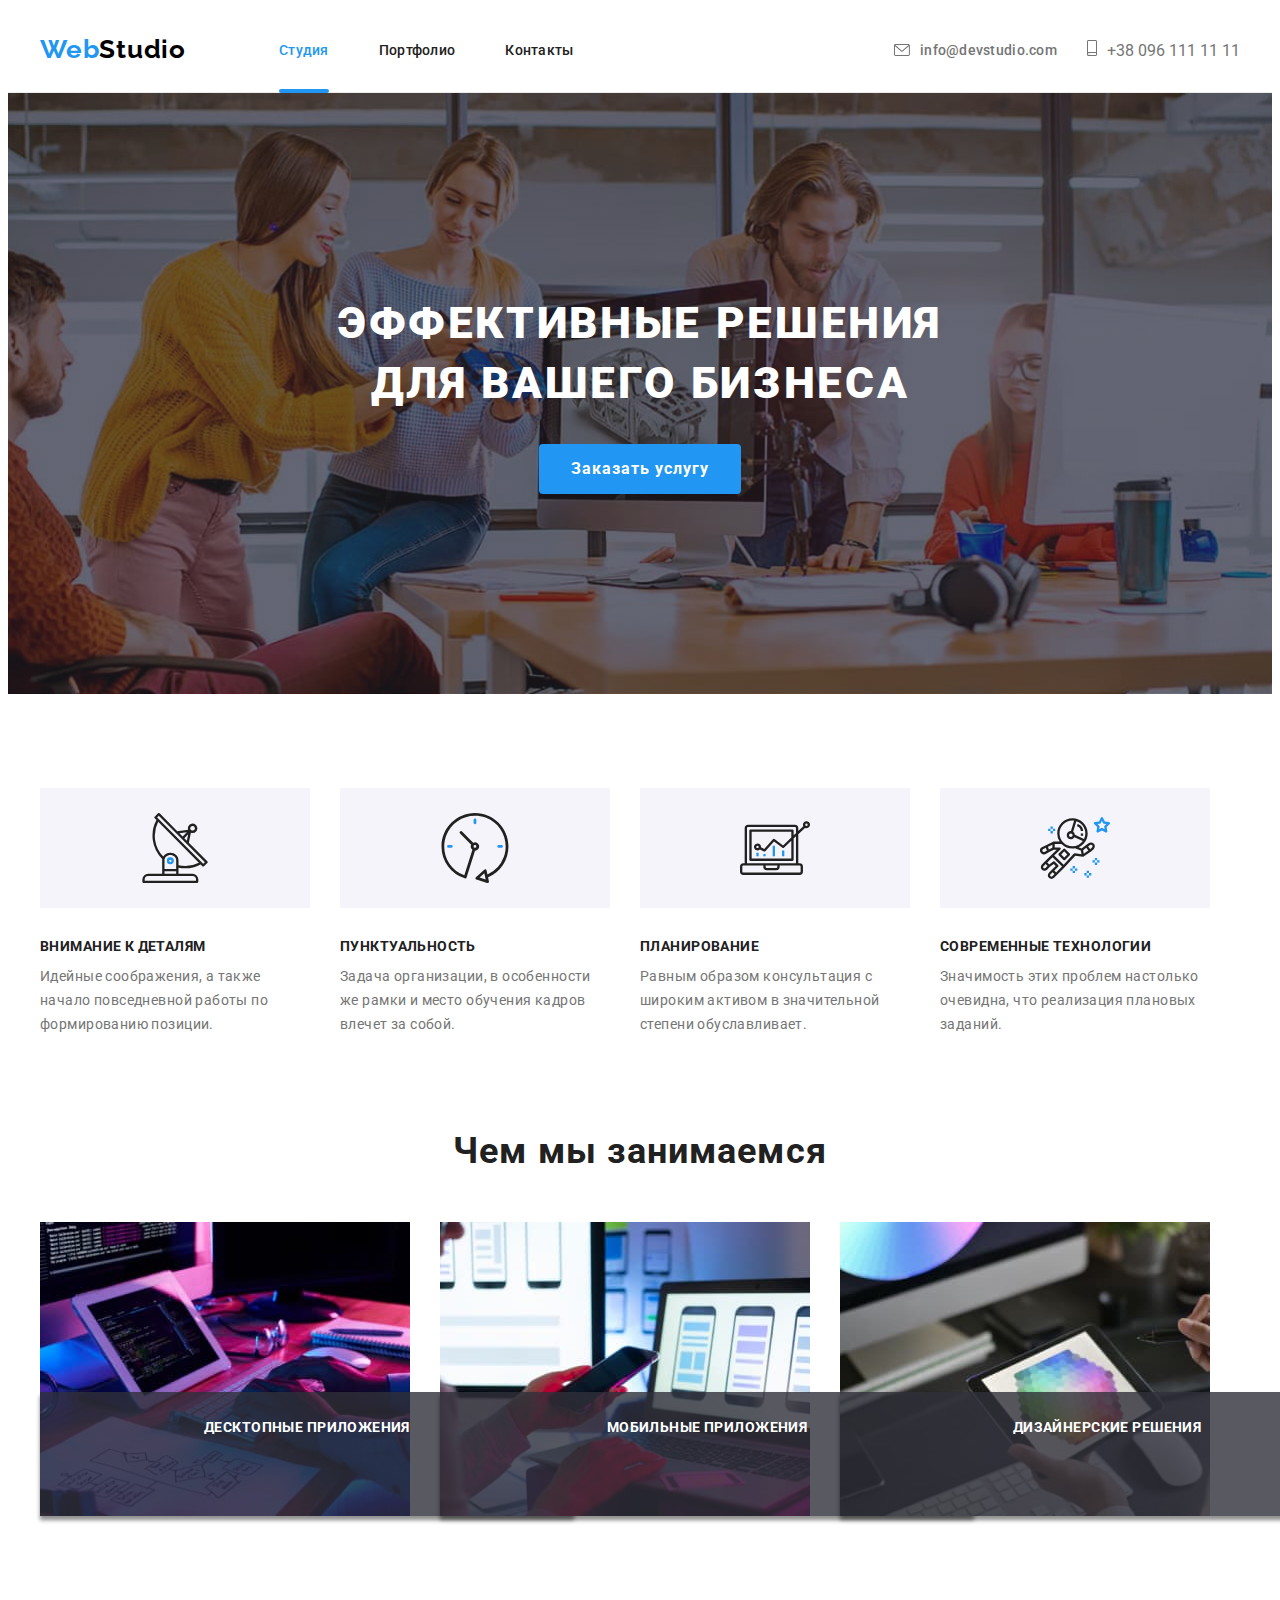
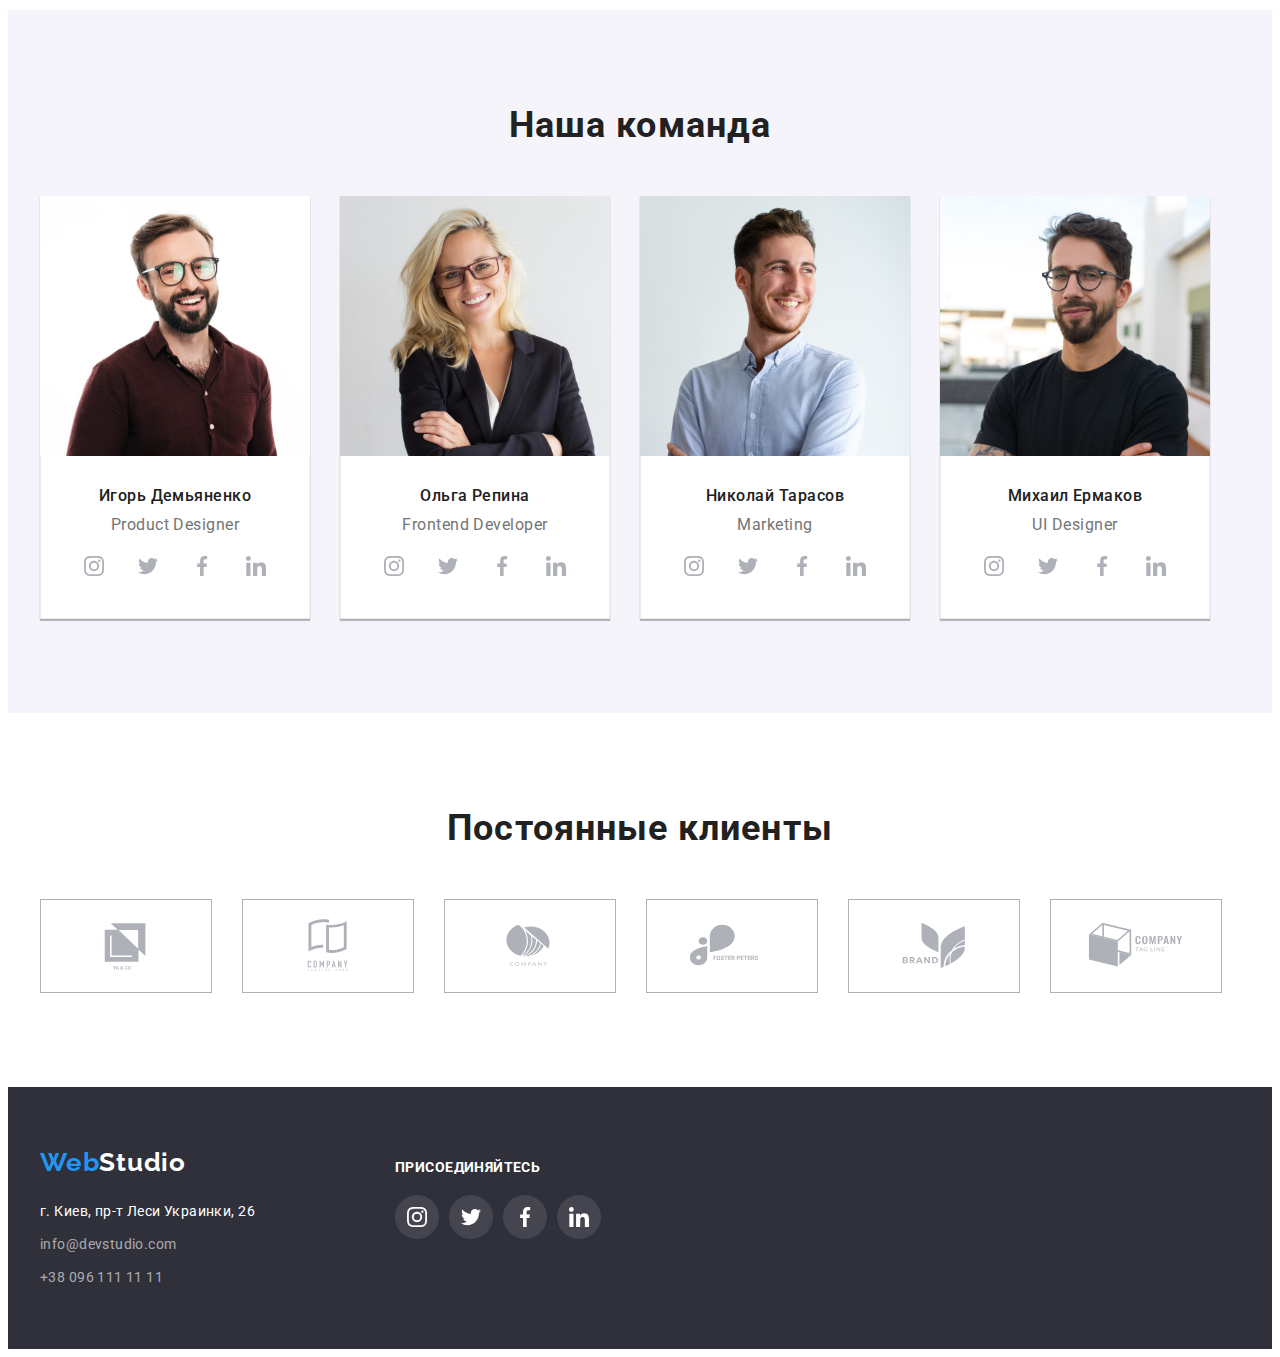
==== index.html @ 787610fb "Initial commit" ====
<!DOCTYPE html>
<html lang="ru">
  <head>
    <meta charset="UTF-8" />
    <meta http-equiv="X-UA-Compatible" content="IE=edge" />
    <meta name="viewport" content="width=device-width, initial-scale=1.0" />
    <title>Студия</title>
    <link
      href="https://fonts.googleapis.com/css2?family=Raleway:wght@700&family=Roboto:wght@400;500;700;900&display=swap"
      rel="stylesheet"
    />
    <link
      rel="stylesheet"
      href="https://cdnjs.cloudflare.com/ajax/libs/modern-normalize/1.1.0/modern-normalize.min.css"
      integrity="sha512-wpPYUAdjBVSE4KJnH1VR1HeZfpl1ub8YT/NKx4PuQ5NmX2tKuGu6U/JRp5y+Y8XG2tV+wKQpNHVUX03MfMFn9Q=="
      crossorigin="anonymous"
      referrerpolicy="no-referrer"
    />
    <link rel="stylesheet" href="./css/styles.css" />
  </head>
  <body>
    <!--Header-->
    <header class="header">
      <div class="conteiner header-conteiner">
        <a href="/" class="link logo"
          ><span class="logo-title">Web</span>Studio</a
        >

        <nav class="header-nav">
          <ul class="header-list list">
            <li class="header-item">
              <a class="link header-link current" href="">Студия</a>
            </li>
            <li class="header-item">
              <a class="link header-link" href="./portfolio.html">Портфолио</a>
            </li>
            <li class="header-item">
              <a class="link header-link" href="">Контакты</a>
            </li>
          </ul>
        </nav>

        <ul class="header-address list">
          <li class="address-item">
            <a class="link header-email" href="mailto:info@devstudio.com">
              <svg class="icon-mail" width="16px" height="12px"">
                <use href="./images/icons.svg#icon-envelope"></use>
                </svg>info@devstudio.com</a>
          </li>
          <li class="address-item">
            <a class="link header-phone" href="tel:+380961111111">
              <svg class="icon-phone" width="10px" height="16px"">
                <use href="./images/icons.svg#icon-smartphone"></use>
                </svg>+38 096 111 11 11
                </a>
          </li>
        </ul>
      </div>
    </header>

    <main>
      <!--Hero-->
      <section class="hero">
        <div class="conteiner hero-conteiner">
          <h1 class="hero-title">Эффективные решения для вашего бизнеса</h1>
          <button class="hero-btn" type="button" data-modal-open>Заказать услугу</button>
        </div>
      </section>

      <!--Преимущества работы-->
      <section class="feature">
        <div class="conteiner">
          <h2 class="visually-hidden">Преимущества</h2>
          <!-- Убрать визуально название секции -->
          <ul class="list feature-icon-list">
            <li class="feature-icon-item">
              <svg class="feature-icon" width="70px" height="70px">
                <use href="./images/icons.svg#icon-antenna"></use>
              </svg>
            </li>
            <li class="feature-icon-item">
              <svg class="feature-icon" width="70px" height="70px">
                <use href="./images/icons.svg#icon-clock"></use>
              </svg>
            </li>
            <li class="feature-icon-item">
              <svg class="feature-icon" width="70px" height="70px">
                <use href="./images/icons.svg#icon-diagram"></use>
              </svg>
            </li>
            <li class="feature-icon-item">
              <svg class="feature-icon" width="70px" height="70px">
                <use href="./images/icons.svg#icon-astronaut"></use>
              </svg>
            </li>
          </ul>

          <ul class="feature-list list">
            <li class="feature-item">
              <h3 class="feature-subtitle">Внимание к деталям</h3>
              <p class="feature-desc">
                Идейные соображения, а также начало повседневной работы по
                формированию позиции.
              </p>
            </li>
            <li class="feature-item">
              <h3 class="feature-subtitle">Пунктуальность</h3>
              <p class="feature-desc">
                Задача организации, в особенности же рамки и место обучения
                кадров влечет за собой.
              </p>
            </li>
            <li class="feature-item">
              <h3 class="feature-subtitle">Планирование</h3>
              <p class="feature-desc">
                Равным образом консультация с широким активом в значительной
                степени обуславливает.
              </p>
            </li>
            <li class="feature-item">
              <h3 class="feature-subtitle">Современные технологии</h3>
              <p class="feature-desc">
                Значимость этих проблем настолько очевидна, что реализация
                плановых заданий.
              </p>
            </li>
          </ul>
        </div>
      </section>

      <!--Чем мы занимаемся-->
      <section class="about">
        <div class="conteiner">
          <h2 class="about-title">Чем мы занимаемся</h2>
          <ul class="about-list list">
            <li class="about-item">
              <img
                class="about-img img"
                src="./images/images-main/img1.jpg"
                alt="Руки на клавиатуре за планшетом"
                width="370"
                height="294"
              />
              <p class="about-dsc">Десктопные приложения</p>
            </li>
            <li class="about-item">
              <img
                class="about-img img"
                src="./images/images-main/img2.jpg"
                alt="Человек за ноутбуком в руках телефон"
                width="370"
                height="294"
              />
              <p class="about-dsc">Мобильные приложения</p>
            </li>
            <li class="about-item">
              <img
                class="about-img img"
                src="./images/images-main/img3.jpg"
                alt="Руки с планшетом"
                width="370"
                height="294"
              />
              <p class="about-dsc">Дизайнерские решения</p>
            </li>
          </ul>
        </div>
      </section>

      <!--Наша команда-->
      <section class="team">
        <div class="conteiner">
          <h2 class="team-title">Наша команда</h2>
          <ul class="team-list list">
            <li class="team-item">
              <img
                class="team-img img"
                src="./images/images-main/Igor.jpg"
                alt="Фотография Игоря"
                width="270"
                height="260"
              />
              <div class="team-wrapper">
                <h3 class="team-subtitle">Игорь Демьяненко</h3>
                <p class="team-desc">Product Designer</p>
                <ul class="team-icon-list list">
                  <li class="team-icon-item">
                    <a class="team-link" href=""
                     target="_blank"
                  rel="noreferrer noopener"
                  aria-label="instagram">
                  <svg class="team-icon" width="20px" height="20px">
                        <use href="./images/icons.svg#icon-instagram"></use>
                      </svg>
                    </a>
                  </li>
                  <li class="team-icon-item">
                    <a class="team-link" href=""
                     target="_blank"
                  rel="noreferrer noopener"
                  aria-label="twitter">
                  <svg class="team-icon" width="20px" height="20px">
                        <use href="./images/icons.svg#icon-twitter"></use>
                      </svg>
                    </a>
                  </li>
                  <li class="team-icon-item">
                    <a class="team-link" href=""
                     target="_blank"
                  rel="noreferrer noopener"
                  aria-label="facebook">
                  <svg class="team-icon" width="20px" height="20px">
                        <use href="./images/icons.svg#icon-facebook"></use>
                      </svg>
                    </a>
                  </li>
                  <li class="team-icon-item">
                    <a class="team-link" href=""
                     target="_blank"
                  rel="noreferrer noopener"
                  aria-label="linkedin">
                  <svg class="team-icon" width="20px" height="20px">
                        <use href="./images/icons.svg#icon-linkedin"></use>
                      </svg>
                    </a>
                  </li>
                </ul>
              </div>
            </li>
            <li class="team-item">
              <img
                class="team-img img"
                src="./images/images-main/Olga.jpg"
                alt="Фотография Ольги"
                width="270"
                height="260"
              />
              <div class="team-wrapper">
                <h3 class="team-subtitle">Ольга Репина</h3>
                <p class="team-desc">Frontend Developer</p>
                 <ul class="team-icon-list list">
                  <li class="team-icon-item">
                    <a class="team-link" href=""
                     target="_blank"
                  rel="noreferrer noopener"
                  aria-label="instagram">
                  <svg class="team-icon" width="20px" height="20px">
                        <use href="./images/icons.svg#icon-instagram"></use>
                      </svg>
                    </a>
                  </li>
                  <li class="team-icon-item">
                    <a class="team-link" href=""
                     target="_blank"
                  rel="noreferrer noopener"
                  aria-label="twitter">
                  <svg class="team-icon" width="20px" height="20px">
                        <use href="./images/icons.svg#icon-twitter"></use>
                      </svg>
                    </a>
                  </li>
                  <li class="team-icon-item">
                    <a class="team-link" href=""
                     target="_blank"
                  rel="noreferrer noopener"
                  aria-label="facebook">
                  <svg class="team-icon" width="20px" height="20px">
                        <use href="./images/icons.svg#icon-facebook"></use>
                      </svg>
                    </a>
                  </li>
                  <li class="team-icon-item">
                    <a class="team-link" href=""
                     target="_blank"
                  rel="noreferrer noopener"
                  aria-label="linkedin">
                  <svg class="team-icon" width="20px" height="20px">
                        <use href="./images/icons.svg#icon-linkedin"></use>
                      </svg>
                    </a>
                  </li>
                </ul>
              </div>
            </li>
            <li class="team-item">
              <img
                class="team-img img"
                src="./images/images-main/Nikolai.jpg"
                alt="Фотография Николая"
                width="270"
                height="260"
              />
              <div class="team-wrapper">
                <h3 class="team-subtitle">Николай Тарасов</h3>
                <p class="team-desc">Marketing</p>
                <ul class="team-icon-list list">
                  <li class="team-icon-item">
                    <a class="team-link" href=""
                     target="_blank"
                  rel="noreferrer noopener"
                  aria-label="instagram"
                      ><svg class="team-icon" width="20px" height="20px">
                        <use href="./images/icons.svg#icon-instagram"></use>
                      </svg>
                    </a>
                  </li>
                  <li class="team-icon-item">
                    <a class="team-link" href=""
                     target="_blank"
                  rel="noreferrer noopener"
                  aria-label="twitter">
                  <svg class="team-icon" width="20px" height="20px">
                        <use href="./images/icons.svg#icon-twitter"></use>
                      </svg>
                    </a>
                  </li>
                  <li class="team-icon-item">
                    <a class="team-link" href=""
                     target="_blank"
                  rel="noreferrer noopener"
                  aria-label="facebook"
                      ><svg class="team-icon" width="20px" height="20px">
                        <use href="./images/icons.svg#icon-facebook"></use>
                      </svg>
                    </a>
                  </li>
                  <li class="team-icon-item">
                    <a class="team-link" href=""
                     target="_blank"
                  rel="noreferrer noopener"
                  aria-label="linkedin">
                  <svg class="team-icon" width="20px" height="20px">
                        <use href="./images/icons.svg#icon-linkedin"></use>
                      </svg>
                    </a>
                  </li>
                </ul>
              </div>
            </li>
            <li class="team-item">
              <img
                class="team-img img"
                src="./images/images-main/Michael.jpg"
                alt="Фотография Михаила"
                width="270"
                height="260"
              />
              <div class="team-wrapper">
                <h3 class="team-subtitle">Михаил Ермаков</h3>
                <p class="team-desc">UI Designer</p>
                 <ul class="team-icon-list list">
                  <li class="team-icon-item">
                    <a class="team-link" href=""
                     target="_blank"
                  rel="noreferrer noopener"
                  aria-label="instagram"
                      ><svg class="team-icon" width="20px" height="20px">
                        <use href="./images/icons.svg#icon-instagram"></use>
                      </svg>
                    </a>
                  </li>
                  <li class="team-icon-item">
                    <a class="team-link" href=""
                     target="_blank"
                  rel="noreferrer noopener"
                  aria-label="twitter"
                      ><svg class="team-icon" width="20px" height="20px">
                        <use href="./images/icons.svg#icon-twitter"></use>
                      </svg>
                    </a>
                  </li>
                  <li class="team-icon-item">
                    <a class="team-link" href=""
                     target="_blank"
                  rel="noreferrer noopener"
                  aria-label="facebook">
                  <svg class="team-icon" width="20px" height="20px">
                        <use href="./images/icons.svg#icon-facebook"></use>
                      </svg>
                    </a>
                  </li>
                  <li class="team-icon-item">
                    <a class="team-link" href=""
                     target="_blank"
                  rel="noreferrer noopener"
                  aria-label="linkedin">
                  <svg class="team-icon" width="20px" height="20px">
                        <use href="./images/icons.svg#icon-linkedin"></use>
                      </svg>
                    </a>
                  </li>
                </ul>
              </div>
            </li>
          </ul>
        </div>
      </section>
    </main>

    <!-- Постоянные клиенты -->
    <section class="clients">
      <div class="conteiner">
        <h2 class="clients-tittle">Постоянные клиенты</h2>
        <ul class="clients-list list">
          <li class="clients-item">
            <a class="clients-icon" href=""
             target="_blank"
                  rel="noreferrer noopener"
                  aria-label="logo-company1"
              ><svg class="clients-link" width="106px" height="60px">
                <use
                  href="./images/icons.svg#icon-logo-company1" 
                  
                ></use>
              </svg>
            </a>
          </li>
          <li class="clients-item">
            <a class="clients-icon" href=""
             target="_blank"
                  rel="noreferrer noopener"
                  aria-label="logo-company2"
              ><svg class="clients-link"  width="106px" height="60px">
                <use
                  href="./images/icons.svg#icon-logo-company2"
                ></use>
              </svg>
            </a>
          </li>
          <li class="clients-item">
            <a class="clients-icon" href=""
             target="_blank"
                  rel="noreferrer noopener"
                  aria-label="logo-company3"
              ><svg class="clients-link"  width="106px" height="60px">
                <use
                  href="./images/icons.svg#icon-logo-company3"
                ></use>
              </svg>
            </a>
          </li>
          <li class="clients-item">
            <a class="clients-icon" href=""
             target="_blank"
                  rel="noreferrer noopener"
                  aria-label="logo-company4"
              ><svg class="clients-link"  width="106px" height="60px">
                <use
                  href="./images/icons.svg#icon-logo-company4"
                ></use>
              </svg>
            </a>
          </li>
          <li class="clients-item">
            <a class="clients-icon" href=""
             target="_blank"
                  rel="noreferrer noopener"
                  aria-label="logo-company5"
              ><svg class="clients-link"  width="106px" height="60px">
                <use
                  href="./images/icons.svg#icon-logo-company5"
                ></use>
              </svg>
            </a>
          </li>
          <li class="clients-item">
            <a class="clients-icon" href=""
             target="_blank"
                  rel="noreferrer noopener"
                  aria-label="logo-company6"
              ><svg class="clients-link"  width="106px" height="60px">
                <use
                  href="./images/icons.svg#icon-logo-company6"
                ></use>
              </svg>
            </a>
          </li>
        </ul>
      </div>
    </section>

    <!--Footer-->
    <footer class="footer">
      <div class="footer-conteiner conteiner">
        <div class="footer-left-side">
          <a href="/" class="link footer-logo">
            <span class="logo-title">Web</span>Studio</a>
          <address class="footer-address">
            <ul class="footer-list list">
              <li class="footer-item">
                <a class="link footer-map"
                  href="https://goo.gl/maps/JHtLggVv29iKPNGR7"
                  target="_blank"
                  rel="noreferrer noopener"
                  >г. Киев, пр-т Леси Украинки, 26</a>
              </li>
              <li class="footer-item">
                <a class="link footer-mail" href="mailto:info@devstudio.com"
                  >info@devstudio.com</a>
              </li>
              <li class="footer-item">
                <a class="link footer-phone" href="tel:+380961111111"
                  >+38 096 111 11 11</a>
              </li>
            </ul>
          </address>
        </div>

        <div class="footer-right-side">
          <p class="footer-subtitle">присоединяйтесь</p>
          <ul class="footer-icon-list list">
            <li class="footer-icon-item">
              <a class="footer-link" href=""
               target="_blank"
                  rel="noreferrer noopener"
                  aria-label="instagram">
                <svg class="footer-icon" width="20px" height="20px">
                  <use href="./images/icons.svg#icon-instagram"></use>
                </svg>
              </a>
            </li>
            <li class="footer-icon-item">
              <a class="footer-link" href=""
               target="_blank"
                  rel="noreferrer noopener"
                  aria-label="twitter">
                <svg class="footer-icon" width="20px" height="20px">
                  <use href="./images/icons.svg#icon-twitter"></use>
                </svg>
              </a>
            </li>
            <li class="footer-icon-item">
              <a class="footer-link" href=""
               target="_blank"
                  rel="noreferrer noopener"
                  aria-label="facebook">
                <svg class="footer-icon" width="20px" height="20px">
                  <use href="./images/icons.svg#icon-facebook"></use>
                </svg>
              </a>
            </li>
            <li class="footer-icon-item">
              <a class="footer-link" href=""
              target="_blank"
                  rel="noreferrer noopener"
                  aria-label="linkedin">
                <svg class="footer-icon" width="20px" height="20px">
                  <use href="./images/icons.svg#icon-linkedin"></use>
                </svg>
              </a>
            </li>
          </ul>
        </div>
      </div>
    </footer>

    <div class="backdrop is-hidden" data-modal>
      <div class="modal">
        <button class="close-btn" type="button" data-modal-close>
           <svg class="close-icon" width="18px" height="18px">
          <use href="./images/icons.svg#close"></use>
        </svg>
        </button>
            </div>
    </div>
    <script src="./js/modal.js"></script>
  </body>
</html>
---- css/styles.css ----
/* Главные стили сайта */

/* цвет основного текста  #212121*/
/* цвет вторичного текста  #757575*/
/* цвет акцента #2196F3 */
/* черный #000000 */
/* белый #FFFFFF */
/* для адреса rgba(255, 255, 255, 0.6) */
/* вторичный цвет фона #F5F4FA */
/* цвет футера #2F303A */

:root {
  --primary-text-color: #212121;
  --secondary-text-coor: #757575;
  --accent-color: #2196f3;
  --address-text-color: rgba(255, 255, 255, 0.6);
  --main-color: #ffffff;
  --secondary-color: #000000;
  --secondary-bg-color: #f5f4fa;
  --accent-background-color: #2f303a;
  --icons-color-light: #afb1b8;
}

.conteiner {
  width: 1200px;
  padding-left: 15px;
  padding-right: 15px;
  margin-left: auto;
  margin-right: auto;
}

body {
  color: var(--primary-text-color);
  font-family: Roboto, sans-serif;
}

/* reset styles */
h1,
h2,
h3,
h4,
h5,
h6,
p,
ul {
  margin: 0;
}

.list {
  list-style: none;
  margin: 0;
  padding: 0;
}

.link {
  text-decoration: none;
}

.img {
  display: block;
}

/* Скрыть заголовок */
.visually-hidden {
  position: absolute;
  white-space: nowrap;
  width: 1px;
  height: 1px;
  overflow: hidden;
  border: 0;
  padding: 0;
  clip: rect(0 0 0 0);
  clip-path: inset(50%);
  margin: -1px;
}

/* Стили для 1 страницы сайта index.html */

/* logo */
.header {
  border-bottom: 1px solid #ececec;
}

.logo {
  padding-top: 24px;
  padding-bottom: 25px;
  color: var(--secondary-color);
  font-family: Raleway, sans-serif;
  font-weight: 700;
  font-size: 26px;
  line-height: 1.2;
  letter-spacing: 0.03em;
}

.logo-title {
  color: var(--accent-color);
}

/* Стили для header */
.header-conteiner {
  display: flex;
  align-items: center;
}

.logo {
  margin-right: 93px;
}

.header-list {
  display: flex;
  gap: 50px;
}

.header-link {
  position: relative;
  display: block;
  padding-top: 32px;
  padding-bottom: 32px;

  color: var(--primary-text-color);
  font-weight: 500;
  font-size: 14px;
  line-height: 1.15;
  letter-spacing: 0.02em;

  transition: color 250ms cubic-bezier(0.4, 0, 0.2, 1);
}

.header-link:hover,
.header-link:focus {
  color: var(--accent-color);
}

.current {
  color: var(--accent-color);
}

.current::after {
  position: absolute;
  bottom: -3px;
  display: block;
  content: "";
  width: 100%;
  height: 4px;
  border-radius: 4px;
  background-color: var(--accent-color);
}

.header-nav {
  margin-right: auto;
}

.address-item {
  display: inline-flex;
}

.header-address {
  display: flex;
}

.header-email {
  display: inline-flex;
  align-items: center;
  margin-right: 30px;
  padding-top: 32px;
  padding-bottom: 32px;

  color: var(--secondary-text-coor);
  font-weight: 500;
  font-size: 14px;
  line-height: 1.15;
  letter-spacing: 0.02em;

  transition: color 250ms cubic-bezier(0.4, 0, 0.2, 1);
}

.icon-mail {
  margin-right: 10px;
  fill: currentColor;
}

.header-email:hover,
.header-email:focus {
  color: var(--accent-color);
}

.header-phone {
  display: block;
  align-items: center;
  padding-top: 32px;
  padding-bottom: 32px;

  color: var(--secondary-text-coor);

  transition: color 250ms cubic-bezier(0.4, 0, 0.2, 1);
}

.icon-phone {
  fill: currentColor;
  margin-right: 10px;
}

.header-phone:hover,
.header-phone:focus {
  color: var(--accent-color);
}

/* Стили для Hero */
.hero {
  background-color: var(--accent-background-color);
  background-image: linear-gradient(
      to right,
      rgba(47, 48, 58, 0.4),
      rgba(47, 48, 58, 0.4)
    ),
    url(../images/images-main/img_background.jpg);
  background-repeat: no-repeat;
  background-position: center;
  background-size: cover;
  max-width: 1600px;
  margin-right: auto;
  margin-left: auto;
}

.hero-conteiner {
  padding-top: 200px;
  padding-bottom: 200px;
}

.hero-title {
  margin-bottom: 30px;
  max-width: 696px;
  margin-left: auto;
  margin-right: auto;

  color: var(--main-color);
  font-weight: 900;
  font-size: 44px;
  line-height: 1.37;
  text-align: center;
  letter-spacing: 0.06em;
  text-transform: uppercase;
}

.hero-btn {
  display: block;
  margin-left: auto;
  margin-right: auto;
  border-radius: 4px;

  min-width: 200px;
  min-height: 50px;
  padding: 10px 32px;

  color: var(--main-color);
  font-family: inherit;
  background-color: var(--accent-color);
  border: none;
  cursor: pointer;
  font-weight: 700;
  font-size: 16px;
  line-height: 1.88;
  letter-spacing: 0.06em;
}

/* стили для преимуществ */
.feature {
  padding-top: 94px;
  padding-bottom: 94px;
}
.feature-icon-list {
  display: flex;
  gap: 30px;
  margin-bottom: 30px;
}

.feature-icon-item {
  display: inline-flex;
  width: 270px;
  height: 120px;
  justify-content: center;
  align-items: center;
  background-color: var(--secondary-bg-color);
}

.feature-list {
  display: flex;
  gap: 30px;
  flex-basis: 270px;
}
.feature-item {
  max-width: 270px;
}
.feature-subtitle {
  margin-bottom: 10px;

  font-weight: 700;
  font-size: 14px;
  line-height: 1.15;
  letter-spacing: 0.03em;
  text-transform: uppercase;
}

.feature-desc {
  color: var(--secondary-text-coor);
  font-size: 14px;
  line-height: 1.72;
  letter-spacing: 0.03em;
}

/* Стили для Чем мы занимаемся */
.about {
  padding-bottom: 94px;
}

.about-list {
  display: flex;
  gap: 30px;
  flex-wrap: wrap;
}

.about-title,
.team-title {
  margin-bottom: 50px;

  font-weight: 700;
  font-size: 36px;
  line-height: 1.17;
  text-align: center;
  letter-spacing: 0.03em;
}
.about-item {
  position: relative;
}

.about-dsc {
  position: absolute;
  bottom: 0;

  width: 370px;
  height: 70px;
  padding: 27px 82px;
  color: var(--main-color);
  background-color: rgba(47, 48, 58, 0.8);
  box-shadow: 0px 4px 4px rgba(0, 0, 0, 0.25), 0px 4px 4px rgba(0, 0, 0, 0.25);

  font-weight: 700;
  font-size: 14px;
  line-height: 16px;
  text-align: center;
  letter-spacing: 0.03em;
  text-transform: uppercase;
}

/* стили для команды */
/* Стили для team-title такие же как и для about-titlе */
.team {
  background-color: var(--secondary-bg-color);
  padding-top: 94px;
  padding-bottom: 94px;
}

.team-list {
  display: flex;
  gap: 30px;
  flex-wrap: wrap;
}

.team-item {
  box-shadow: 0px 2px 1px 0px rgba(0, 0, 0, 0.2),
    0px 1px 1px 0px rgba(0, 0, 0, 0.14);
}

.team-wrapper {
  padding-top: 30px;
  padding-bottom: 30px;
  padding-right: 5px;
  padding-left: 5px;
  background-color: var(--main-color);
  border: 1px solid#ececec;
  border-top: none;
}
.team-subtitle {
  margin-bottom: 10px;

  font-weight: 500;
  font-size: 16px;
  line-height: 1.19;
  text-align: center;
  letter-spacing: 0.03em;
}

.team-desc {
  color: var(--secondary-text-coor);
  font-size: 16px;
  line-height: 1.19;
  text-align: center;
  letter-spacing: 0.03em;
  margin-bottom: 10px;
}

.team-icon-list {
  display: flex;
  gap: 10px;
  justify-content: center;
}

.team-link {
  fill: var(--icons-color-light);
  display: inline-flex;
  width: 44px;
  height: 44px;
  border-radius: 50%;
  justify-content: center;
  align-items: center;

  transition: fill 250ms cubic-bezier(0.4, 0, 0.2, 1),
    background-color 250ms cubic-bezier(0.4, 0, 0.2, 1);
}

.team-link:hover,
.team-link:focus {
  fill: var(--main-color);
  background-color: var(--accent-color);
}

/* Стили для клиентов */
.clients {
  padding-top: 94px;
  padding-bottom: 94px;
}

.clients-tittle {
  margin-bottom: 50px;

  font-weight: 700;
  font-size: 36px;
  line-height: 1.17;
  text-align: center;
  letter-spacing: 0.03em;
}

.clients-list {
  display: flex;
  gap: 30px;
}

.clients-icon {
  fill: var(--icons-color-light);
  display: inline-flex;
  justify-content: center;
  align-items: center;
  width: 170px;
  height: 92px;
  border: 1px solid #afb1b8;

  transition: fill 250ms cubic-bezier(0.4, 0, 0.2, 1),
    border 250ms cubic-bezier(0.4, 0, 0.2, 1);
}

.clients-icon:hover,
.clients-icon:focus {
  fill: var(--accent-color);
  border: 1px solid var(--accent-color);
}

/* Стили для footer */
.footer {
  background-color: var(--accent-background-color);
  padding-top: 60px;
  padding-bottom: 60px;
  margin: auto;
}
.footer-conteiner {
  display: flex;
  gap: 70px;
}
.footer-left-side {
  margin-right: 70px;
}

.footer-logo {
  display: block;
  margin-bottom: 20px;

  color: var(--main-color);
  font-family: "Raleway", sans-serif;
  font-weight: 700;
  font-size: 26px;
  line-height: 1.2;
  letter-spacing: 0.03em;
}
.logo-title {
  color: var(--accent-color);
}

.footer-list {
  font-style: normal;
}
.footer-item {
  margin-bottom: 9px;
}

.footer-item:last-child {
  margin-bottom: 0;
}

.footer-map {
  color: var(--main-color);
  font-size: 14px;
  line-height: 1.72;
  letter-spacing: 0.03em;

  transition: color 250ms cubic-bezier(0.4, 0, 0.2, 1);
}
.footer-mail,
.footer-phone {
  color: var(--address-text-color);
  font-size: 14px;
  line-height: 1.72;
  letter-spacing: 0.03em;

  transition: color 250ms cubic-bezier(0.4, 0, 0.2, 1);
}

.footer-map:hover,
.footer-map:focus,
.footer-mail:hover,
.footer-mail:focus,
.footer-phone:hover,
.footer-phone:focus {
  color: var(--accent-color);
}

.footer-subtitle {
  margin-bottom: 20px;

  color: var(--main-color);
  font-weight: 700;
  font-size: 14px;
  line-height: 1.15;
  letter-spacing: 0.03em;
  text-transform: uppercase;
}
.footer-right-side {
  padding-top: 12px;
}

.footer-icon-list {
  display: flex;
  gap: 10px;
}
.footer-link {
  fill: var(--secondary-text-coor);
  display: inline-flex;
  width: 44px;
  height: 44px;
  background-color: rgba(255, 255, 255, 0.1);
  border-radius: 50%;
  justify-content: center;
  align-items: center;

  transition: background-color 250ms cubic-bezier(0.4, 0, 0.2, 1);
}

.footer-link:hover,
.footer-link:focus {
  background-color: var(--accent-color);
}

.footer-icon {
  fill: var(--main-color);
}

/* Стили для portfolio */
/* Heder и  footer такие же как и на главной странице */

.portfolio {
  padding-top: 94px;
  padding-bottom: 94px;
}

.portfolio-btn-list {
  display: flex;
  gap: 8px;
  justify-content: center;
  margin-bottom: 50px;
}
.portfolio-btn {
  padding: 6px 22px;
  border-radius: 4px;

  color: var(--secondary-color);
  background-color: var(--secondary-bg-color);
  font-family: inherit;
  border: none;
  cursor: pointer;
  font-weight: 500;
  font-size: 16px;
  line-height: 1.63;
  letter-spacing: 0.03em;

  transition: color 250ms cubic-bezier(0.4, 0, 0.2, 1),
    background-color 250ms cubic-bezier(0.4, 0, 0.2, 1),
    box-shadow 250ms cubic-bezier(0.4, 0, 0.2, 1);
}

.portfolio-btn:hover,
.portfolio-btn:focus {
  color: var(--main-color);
  background-color: var(--accent-color);
  box-shadow: 0px 4px 4px rgba(0, 0, 0, 0.25);
}
.portfolio-list {
  display: flex;
  flex-wrap: wrap;
  gap: 30px;
}
.portfolio-item {
  cursor: pointer;

  transition: box-shadow 250ms cubic-bezier(0.4, 0, 0.2, 1);
}

.portfolio-item:hover {
  box-shadow: 0px 4px 4px 0px rgba(0, 0, 0, 0.25);
}

.portfolio-wrapper {
  padding: 20px 24px;
  background-color: var(--main-color);
  border: 1px solid#ececec;
  border-top: none;
  min-width: 322px;
}

.portfolio-title {
  font-weight: 700;
  font-size: 18px;
  line-height: 2;
  letter-spacing: 0.06em;
  margin-bottom: 4px;
}

.portfolio-desc {
  color: var(--secondary-text-coor);
  font-weight: 400;
  font-size: 16px;
  line-height: 1.88;
  letter-spacing: 0.03em;
}

.portfolio-thumb {
  position: relative;
  overflow: hidden;
}
.portfolio-overlay {
  position: absolute;
  top: 0;
  width: 100%;
  height: 100%;
  padding: 63px 24px;

  opacity: 0;

  transform: translateY(100%);

  font-size: 18px;
  line-height: 1.56;
  letter-spacing: 0.03em;
  color: var(--main-color);
  background-color: rgba(33, 150, 243, 0.9);

  transition: opacity 250ms cubic-bezier(0.4, 0, 0.2, 1),
    transform 250ms cubic-bezier(0.4, 0, 0.2, 1);
}

.portfolio-item:hover .portfolio-overlay {
  opacity: 1;
  transform: translateY(0);
}

/* МОДАЛКА */

.backdrop {
  position: fixed;
  top: 0;
  left: 0;
  width: 100%;
  height: 100%;
  background-color: rgba(0, 0, 0, 0.2);

  opacity: 1;
  transition: opacity 250ms cubic-bezier(0.4, 0, 0.2, 1),
    visibility 250ms cubic-bezier(0.4, 0, 0.2, 1);
}

.backdrop.is-hidden {
  visibility: hidden;
  opacity: 0;
  pointer-events: none;
}

.modal {
  position: absolute;
  top: 50%;
  left: 50%;
  transform: translate(-50%, -50%) scale(1);

  width: 528px;
  height: 581px;
  background-color: var(--main-color);
  box-shadow: 0px 4px 4px rgba(0, 0, 0, 0.25);

  opacity: 1;
  transition: transform 250ms cubic-bezier(0.4, 0, 0.2, 1),
    opacity 250ms cubic-bezier(0.4, 0, 0.2, 1);
}

.backdrop.is-hidden .modal {
  opacity: 0;
  transform: translate(-50%, -50%) scale(0.7);
}

.close-btn {
  position: absolute;
  top: 8px;
  right: 8px;

  display: flex;
  align-items: center;

  width: 30px;
  height: 30px;
  margin-left: auto;
  padding: 6px;

  border-radius: 50px;
  border: 1px solid rgba(0, 0, 0, 0.1);
  cursor: pointer;
  background-color: transparent;
}
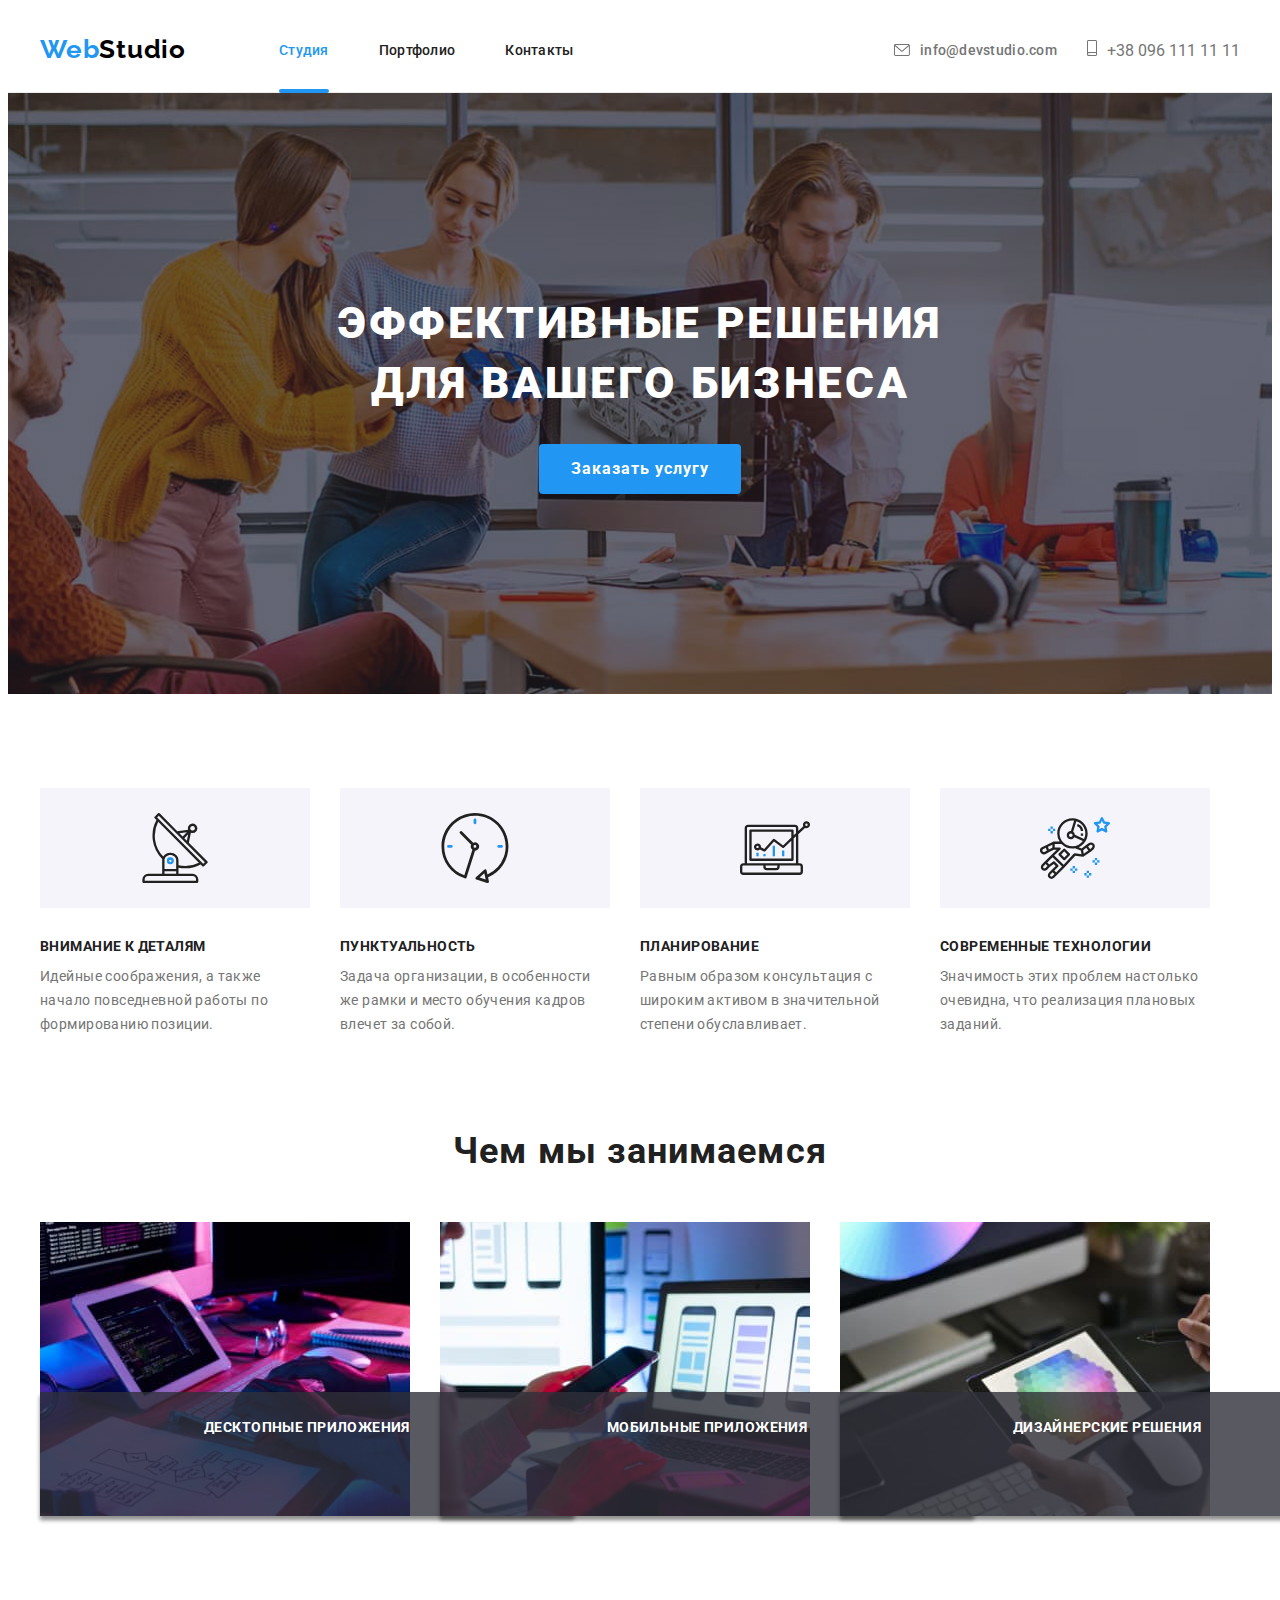
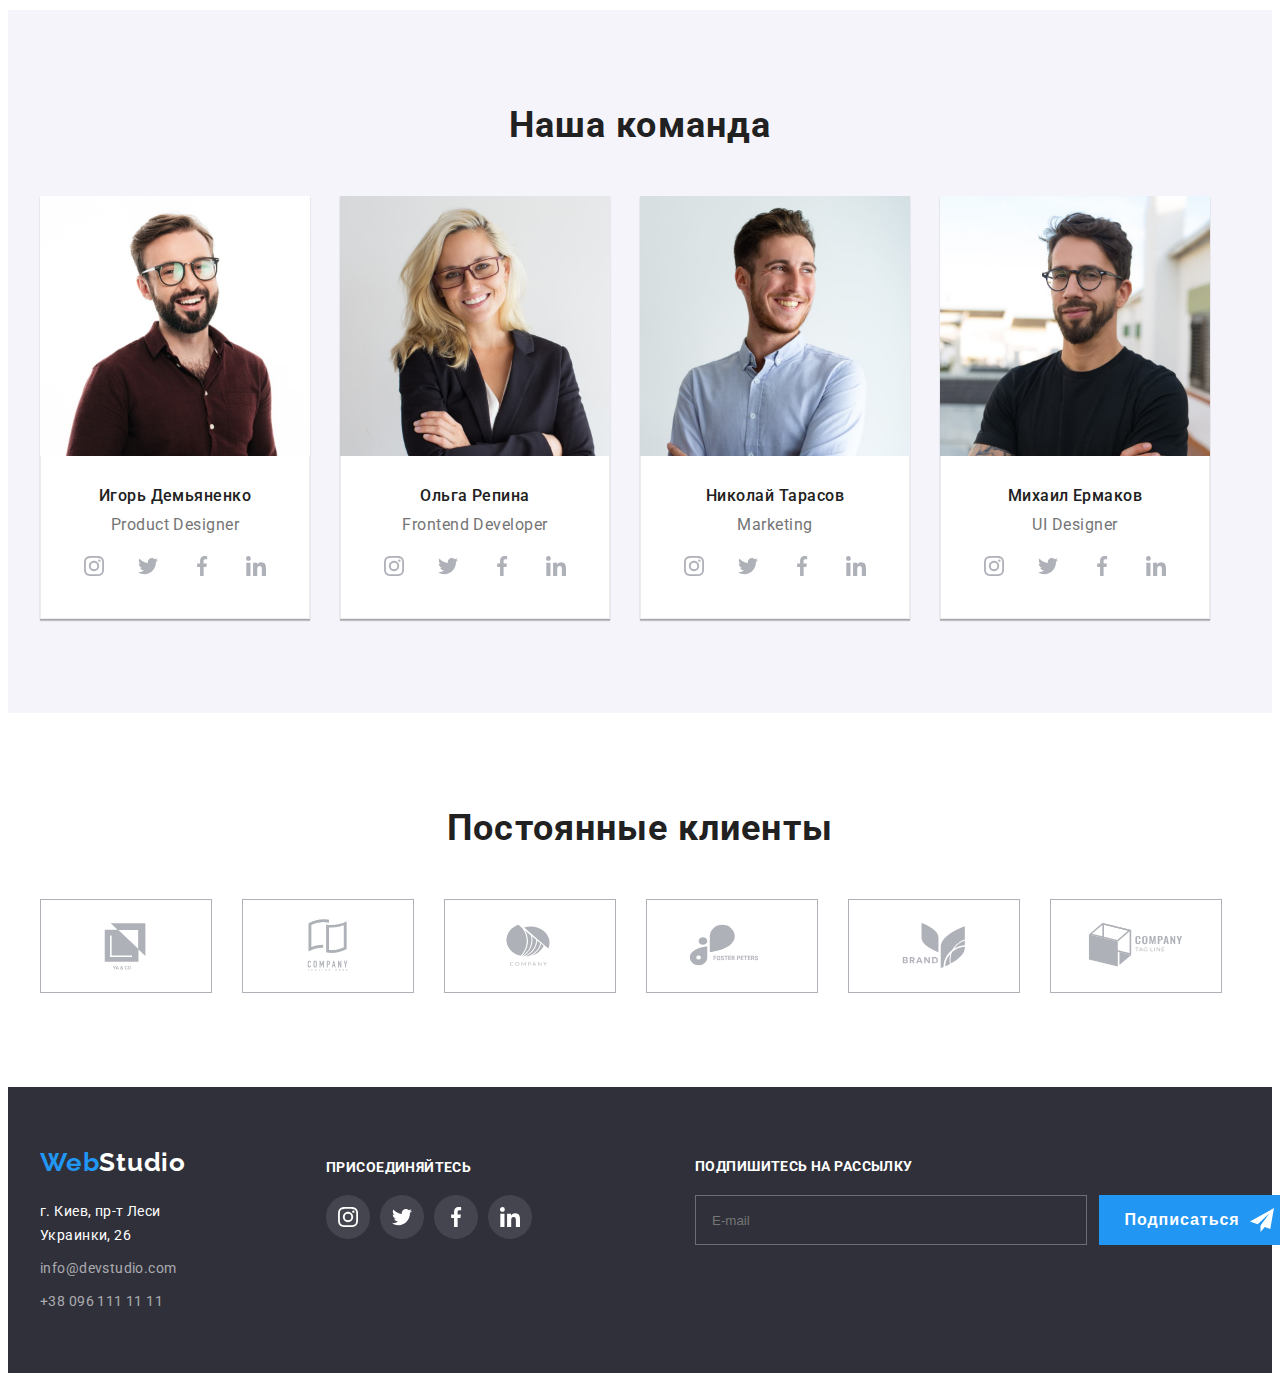
==== commit 9b988b11: "оформление формы подписки в футере главной страницы" ====
--- a/index.html
+++ b/index.html
@@ -551,6 +551,20 @@
             </li>
           </ul>
         </div>
+
+       <div class="footer-subscription">
+          <b class="subscription-title">Подпишитесь на рассылку</b>
+          <form class="form-subscription">
+            <label class="form-subscription-field" for="mail">
+              <input  class="form-subscription-input" type="email"  name="email" placeholder="E-mail">
+              <button class="subscription-btn" type="submit" >
+                 Подписаться
+            <svg class="subsc-btn-send" width="24px" height="24px">
+                <use href="./images/icons.svg#send"></use>
+              </svg></button>
+            </label>
+          </form>
+        </div>
       </div>
     </footer>
 
--- a/css/styles.css
+++ b/css/styles.css
@@ -572,6 +572,119 @@
   fill: var(--main-color);
 }
 
+.footer-subscription {
+  display: inline-block;
+  margin-left: 93px;
+}
+.subscription-title {
+  display: inline-block;
+  margin-bottom: 20px;
+  padding-top: 12px;
+
+  font-weight: 700;
+  font-size: 14px;
+  line-height: 1.14;
+  letter-spacing: 0.03em;
+  text-transform: uppercase;
+  color: var(--main-color);
+}
+
+.form-subscription-field {
+  display: flex;
+  gap: 12px;
+}
+
+.form-subscription-input {
+  width: 358px;
+  padding: 15px 16px;
+  background-color: transparent;
+  border: 1px solid rgba(255, 255, 255, 0.3);
+  color: var(--main-color);
+}
+
+.subscription-btn {
+  display: inline-flex;
+  justify-content: center;
+  align-items: center;
+  width: 200px;
+  height: 50px;
+  padding: 10px 25px;
+  cursor: pointer;
+
+  font-weight: 700;
+  font-size: 16px;
+  line-height: 1.88;
+  letter-spacing: 0.06em;
+  color: var(--main-color);
+  background-color: var(--accent-color);
+  border: none;
+}
+
+.subsc-btn-send {
+  margin-left: 10px;
+}
+
+/* МОДАЛКА */
+
+.backdrop {
+  position: fixed;
+  top: 0;
+  left: 0;
+  width: 100%;
+  height: 100%;
+  background-color: rgba(0, 0, 0, 0.2);
+
+  opacity: 1;
+  transition: opacity 250ms cubic-bezier(0.4, 0, 0.2, 1),
+    visibility 250ms cubic-bezier(0.4, 0, 0.2, 1);
+}
+
+.backdrop.is-hidden {
+  visibility: hidden;
+  opacity: 0;
+  pointer-events: none;
+}
+
+.modal {
+  position: absolute;
+  top: 50%;
+  left: 50%;
+  transform: translate(-50%, -50%) scale(1);
+
+  width: 528px;
+  height: 581px;
+  background-color: var(--main-color);
+  box-shadow: 0px 4px 4px rgba(0, 0, 0, 0.25);
+
+  opacity: 1;
+  transition: transform 250ms cubic-bezier(0.4, 0, 0.2, 1),
+    opacity 250ms cubic-bezier(0.4, 0, 0.2, 1);
+}
+
+.backdrop.is-hidden .modal {
+  opacity: 0;
+  transform: translate(-50%, -50%) scale(0.7);
+}
+
+.close-btn {
+  position: absolute;
+  top: 8px;
+  right: 8px;
+
+  display: flex;
+  align-items: center;
+
+  width: 30px;
+  height: 30px;
+  margin-left: auto;
+  padding: 6px;
+
+  border-radius: 50px;
+  border: 1px solid rgba(0, 0, 0, 0.1);
+  cursor: pointer;
+  background-color: transparent;
+}
+
 /* Стили для portfolio */
 /* Heder и  footer такие же как и на главной странице */
 
@@ -679,64 +792,3 @@
   opacity: 1;
   transform: translateY(0);
 }
-
-/* МОДАЛКА */
-
-.backdrop {
-  position: fixed;
-  top: 0;
-  left: 0;
-  width: 100%;
-  height: 100%;
-  background-color: rgba(0, 0, 0, 0.2);
-
-  opacity: 1;
-  transition: opacity 250ms cubic-bezier(0.4, 0, 0.2, 1),
-    visibility 250ms cubic-bezier(0.4, 0, 0.2, 1);
-}
-
-.backdrop.is-hidden {
-  visibility: hidden;
-  opacity: 0;
-  pointer-events: none;
-}
-
-.modal {
-  position: absolute;
-  top: 50%;
-  left: 50%;
-  transform: translate(-50%, -50%) scale(1);
-
-  width: 528px;
-  height: 581px;
-  background-color: var(--main-color);
-  box-shadow: 0px 4px 4px rgba(0, 0, 0, 0.25);
-
-  opacity: 1;
-  transition: transform 250ms cubic-bezier(0.4, 0, 0.2, 1),
-    opacity 250ms cubic-bezier(0.4, 0, 0.2, 1);
-}
-
-.backdrop.is-hidden .modal {
-  opacity: 0;
-  transform: translate(-50%, -50%) scale(0.7);
-}
-
-.close-btn {
-  position: absolute;
-  top: 8px;
-  right: 8px;
-
-  display: flex;
-  align-items: center;
-
-  width: 30px;
-  height: 30px;
-  margin-left: auto;
-  padding: 6px;
-
-  border-radius: 50px;
-  border: 1px solid rgba(0, 0, 0, 0.1);
-  cursor: pointer;
-  background-color: transparent;
-}
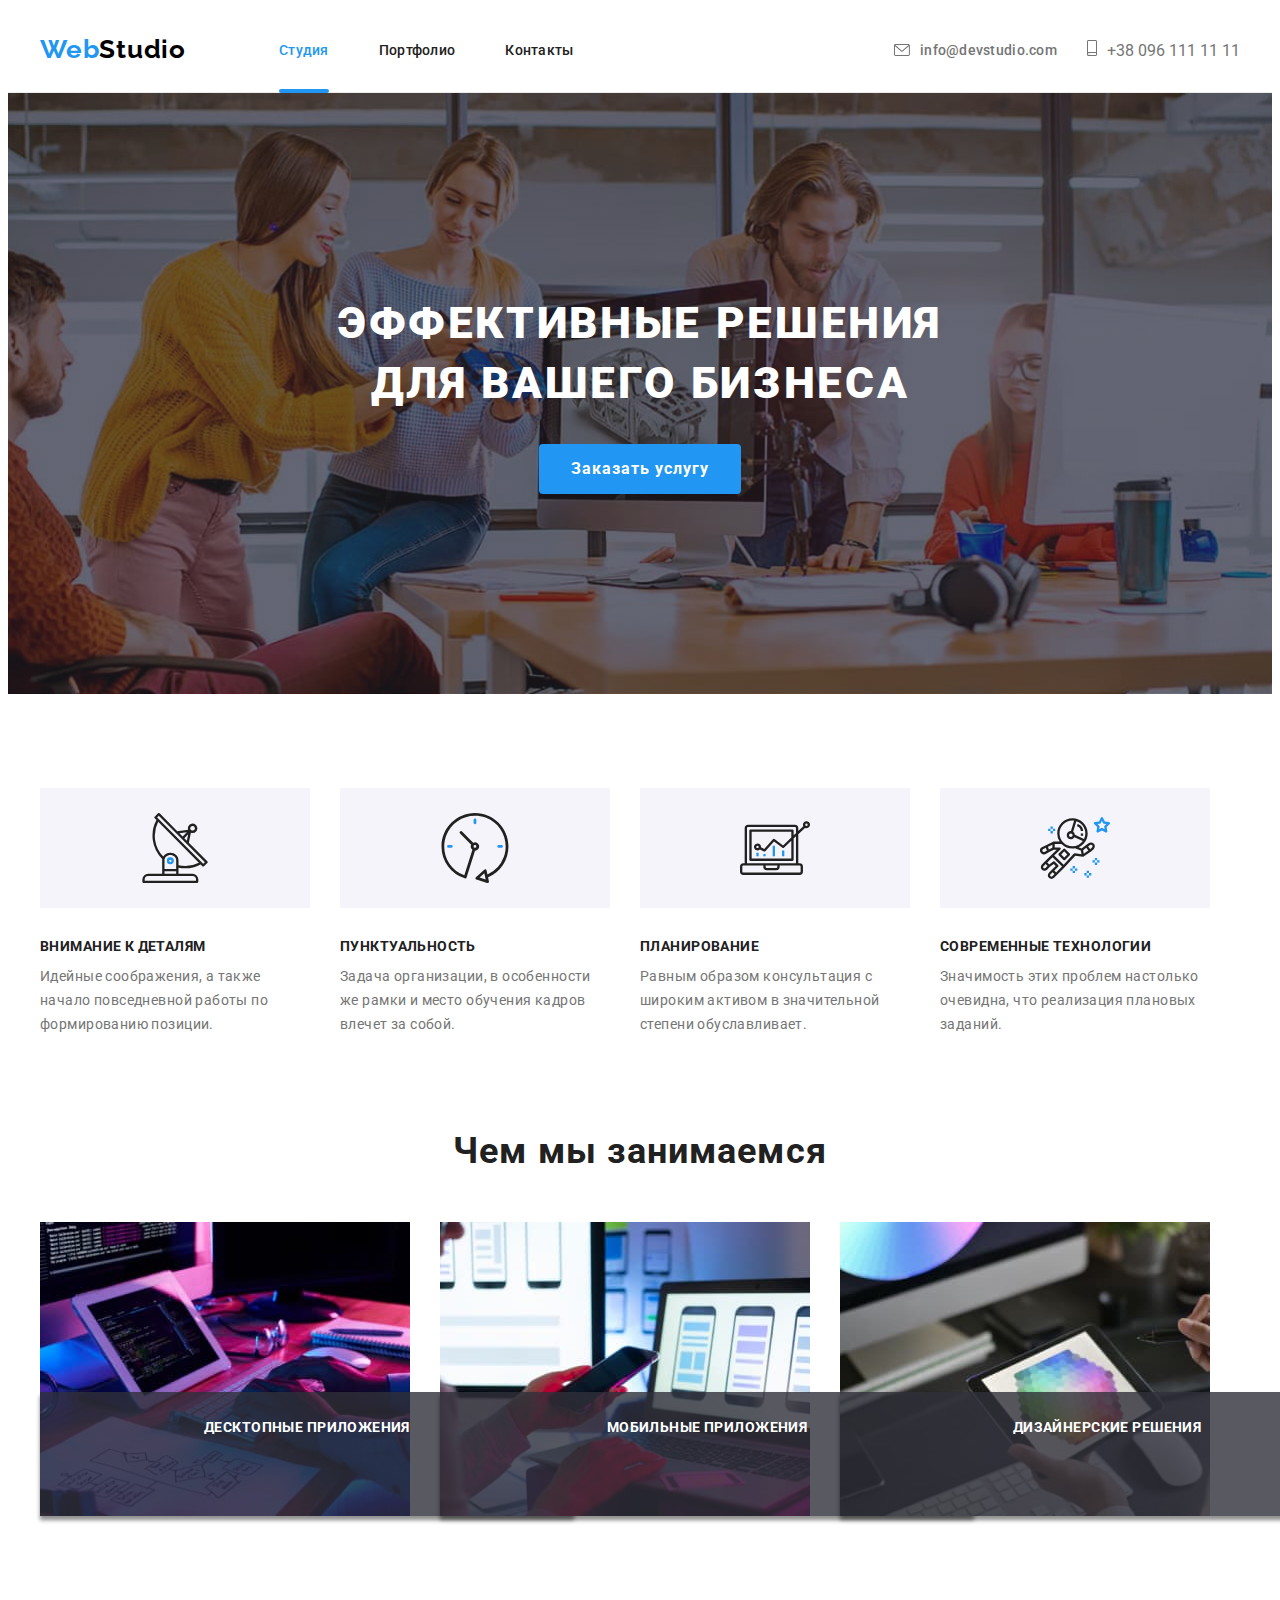
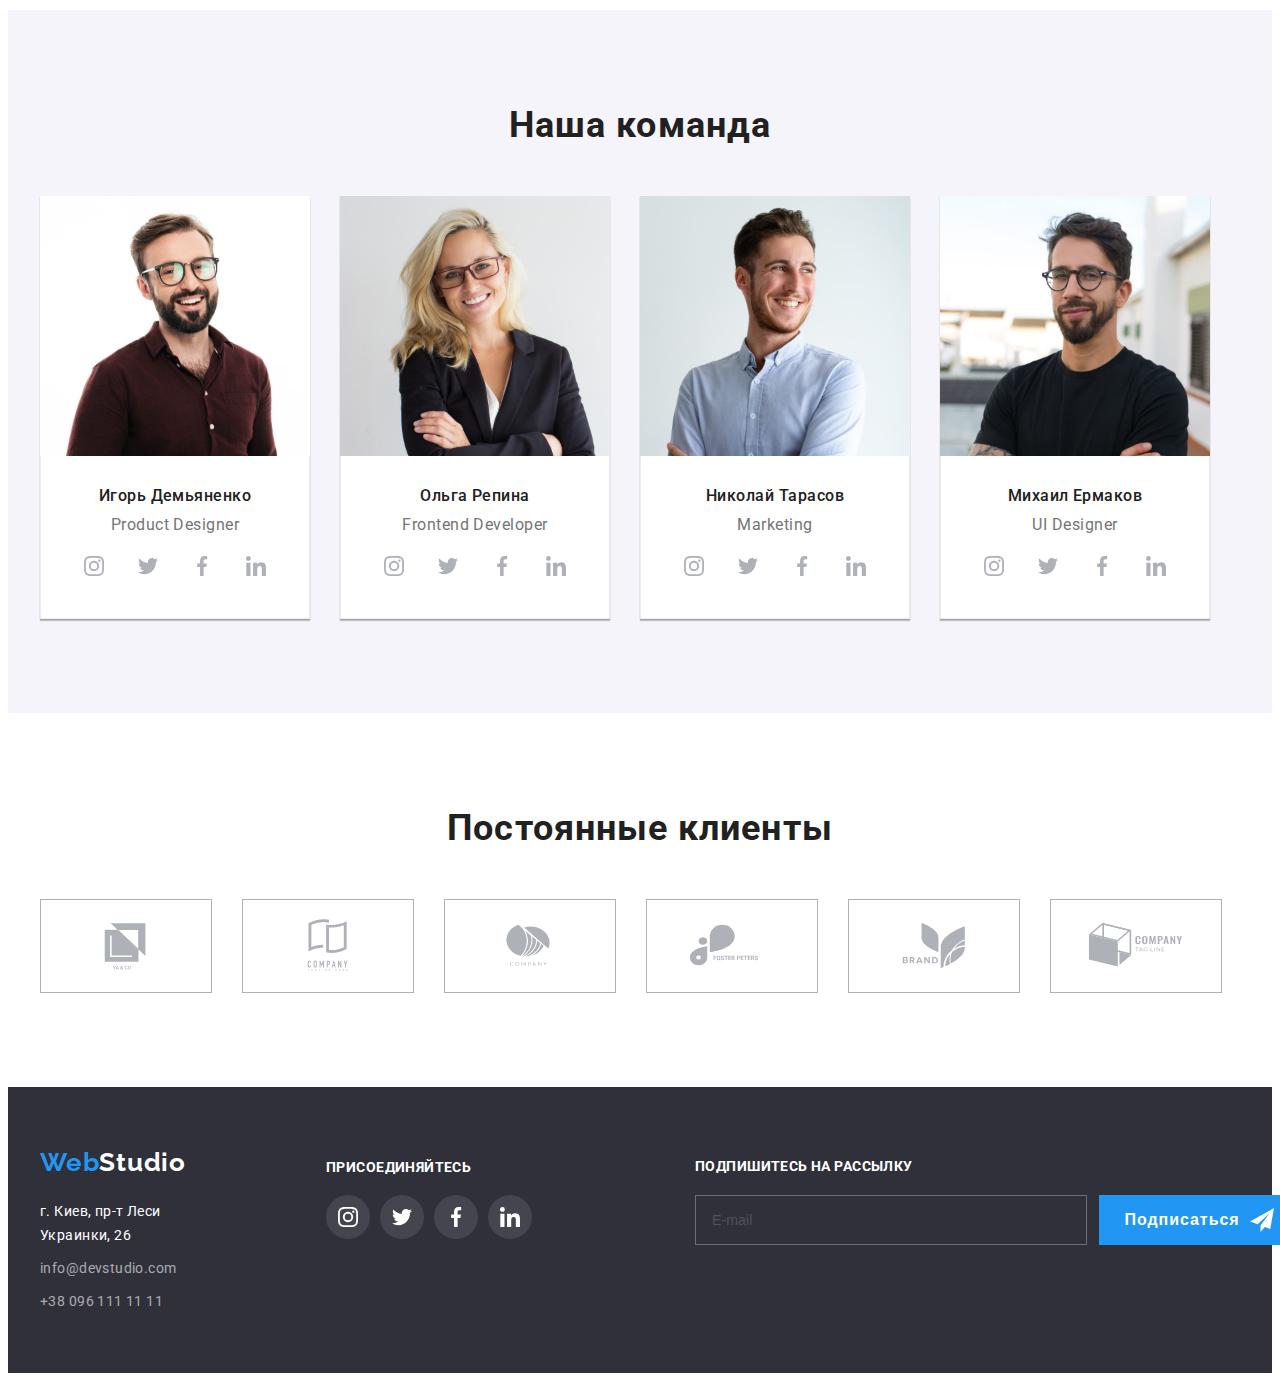
==== commit 08a5301c: "формы в модальном окне" ====
--- a/index.html
+++ b/index.html
@@ -555,8 +555,8 @@
        <div class="footer-subscription">
           <b class="subscription-title">Подпишитесь на рассылку</b>
           <form class="form-subscription">
-            <label class="form-subscription-field" for="mail">
-              <input  class="form-subscription-input" type="email"  name="email" placeholder="E-mail">
+            <label class="form-subscription-field">
+              <input  class="form-subscription-input" type="email"  name="email" placeholder="E-mail" required>
               <button class="subscription-btn" type="submit" >
                  Подписаться
             <svg class="subsc-btn-send" width="24px" height="24px">
@@ -575,7 +575,40 @@
           <use href="./images/icons.svg#close"></use>
         </svg>
         </button>
-            </div>
+        <h2 class="modal-title">Оставьте свои данные, мы вам перезвоним</h2>
+        <form class="form">
+          <label class="form-field">
+            <p class="form-lable">Имя</p> 
+             <input class="form-input" type="text" name="name" required placeholder=" ">
+              <svg class="form-icon" width="18" height="18">
+                <use href="./images/icons.svg#person"></use>
+              </svg>
+           </label>
+
+            <label class="form-field">
+              <p class="form-lable">Телефон</p> 
+            <input class="form-input" type="tel" name="tel" required placeholder=" ">
+            <svg class="form-icon" width="18" height="18">
+                <use href="./images/icons.svg#phone-modal"></use>
+              </svg>
+            </label>
+
+            <label class="form-field">
+              <p class="form-lable">Почта</p> 
+             <input class="form-input" type="email" name="email" required placeholder=" ">
+            <svg class="form-icon" width="18" height="18">
+                <use href="./images/icons.svg#email"></use>
+              </svg>
+            </label>
+
+            <label class="form-field">
+    <p class="form-lable">Комментарий</p> 
+    <textarea name="comment" rows="5" placeholder="Введите текст"></textarea>
+  </label>
+
+          
+        </form>
+      </div>
     </div>
     <script src="./js/modal.js"></script>
   </body>
--- a/css/styles.css
+++ b/css/styles.css
@@ -649,6 +649,7 @@
   position: absolute;
   top: 50%;
   left: 50%;
+  padding: 40px;
   transform: translate(-50%, -50%) scale(1);
 
   width: 528px;
@@ -683,6 +684,89 @@
   border: 1px solid rgba(0, 0, 0, 0.1);
   cursor: pointer;
   background-color: transparent;
+
+  transition: fill 250ms cubic-bezier(0.4, 0, 0.2, 1);
+}
+
+.close-btn:hover,
+.close-btn:focus {
+  fill: var(--accent-color);
+}
+
+.modal-title {
+  margin-bottom: 12px;
+
+  font-weight: 700;
+  font-size: 20px;
+  line-height: 1.15;
+  text-align: center;
+  letter-spacing: 0.03em;
+}
+
+.form-field {
+  display: block;
+  position: relative;
+  margin-bottom: 8px;
+}
+.form-lable {
+  margin-bottom: 4px;
+
+  font-size: 12px;
+  line-height: 1.17;
+  letter-spacing: 0.01em;
+  color: var(--secondary-text-coor);
+}
+
+.form-input {
+  display: block;
+  width: 448px;
+  height: 40px;
+  padding: 0;
+  padding-left: 42px;
+  outline: none;
+  border: 1px solid rgba(33, 33, 33, 0.2);
+
+  transition: border 250ms cubic-bezier(0.4, 0, 0.2, 1);
+}
+.form-input:hover,
+.form-input:focus {
+  border: 1px solid var(--accent-color);
+}
+
+textarea {
+  padding: 12px 16px;
+  font-family: inherit;
+  font-size: inherit;
+  resize: none;
+  width: 448px;
+  outline: none;
+  border: 1px solid rgba(33, 33, 33, 0.2);
+
+  transition: border 250ms cubic-bezier(0.4, 0, 0.2, 1);
+}
+textarea:hover,
+textarea:focus {
+  border: 1px solid var(--accent-color);
+}
+::placeholder {
+  font-size: 14px;
+  line-height: 1.17;
+  letter-spacing: 0.01em;
+  color: rgba(117, 117, 117, 0.5);
+}
+
+.form-icon {
+  display: inline-block;
+  position: absolute;
+  margin: 11px 12px;
+  top: 18px;
+
+  transition: fill 250ms cubic-bezier(0.4, 0, 0.2, 1);
+}
+
+.form-input:focus + .form-icon,
+.form-input:hover + .form-icon {
+  fill: var(--accent-color);
 }
 
 /* Стили для portfolio */
@@ -792,3 +876,8 @@
   opacity: 1;
   transform: translateY(0);
 }
+
+.icon-modal {
+  display: inline-block;
+  border: 2px solid var(--primary-text-color);
+}
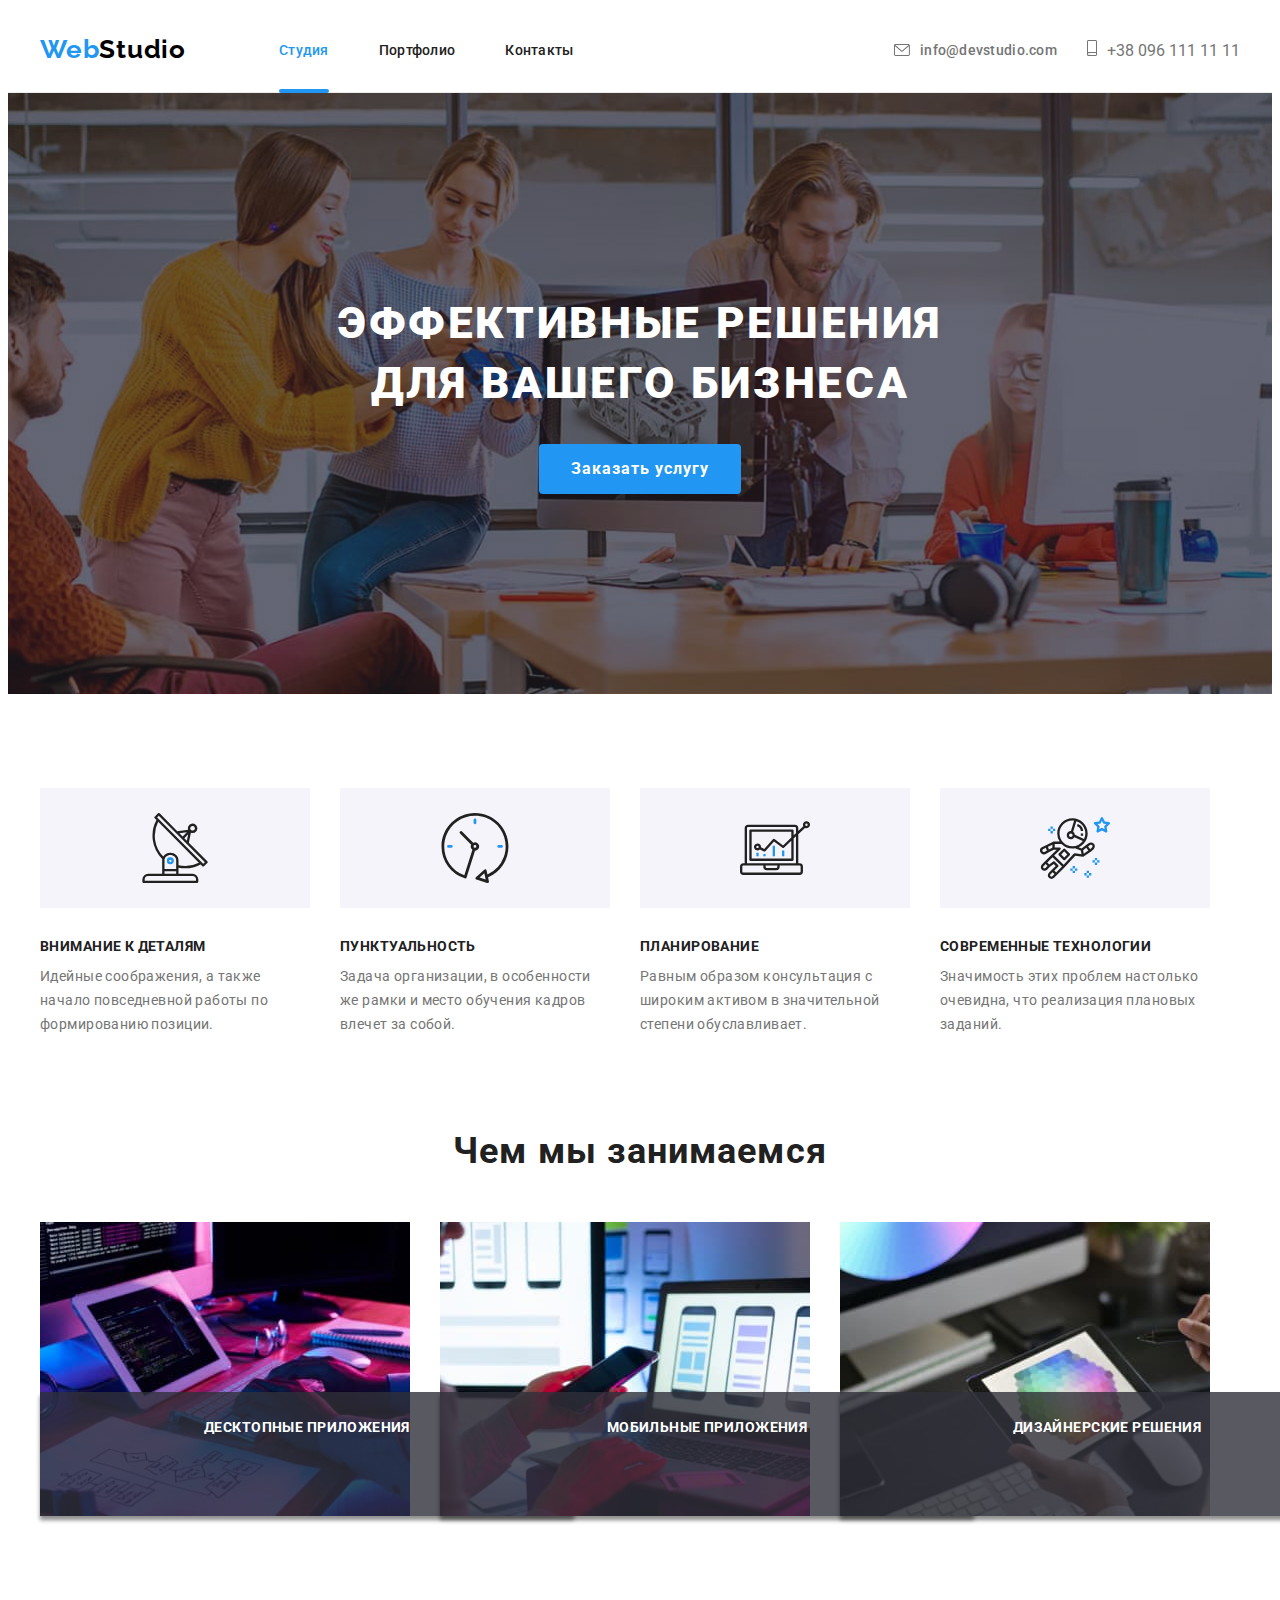
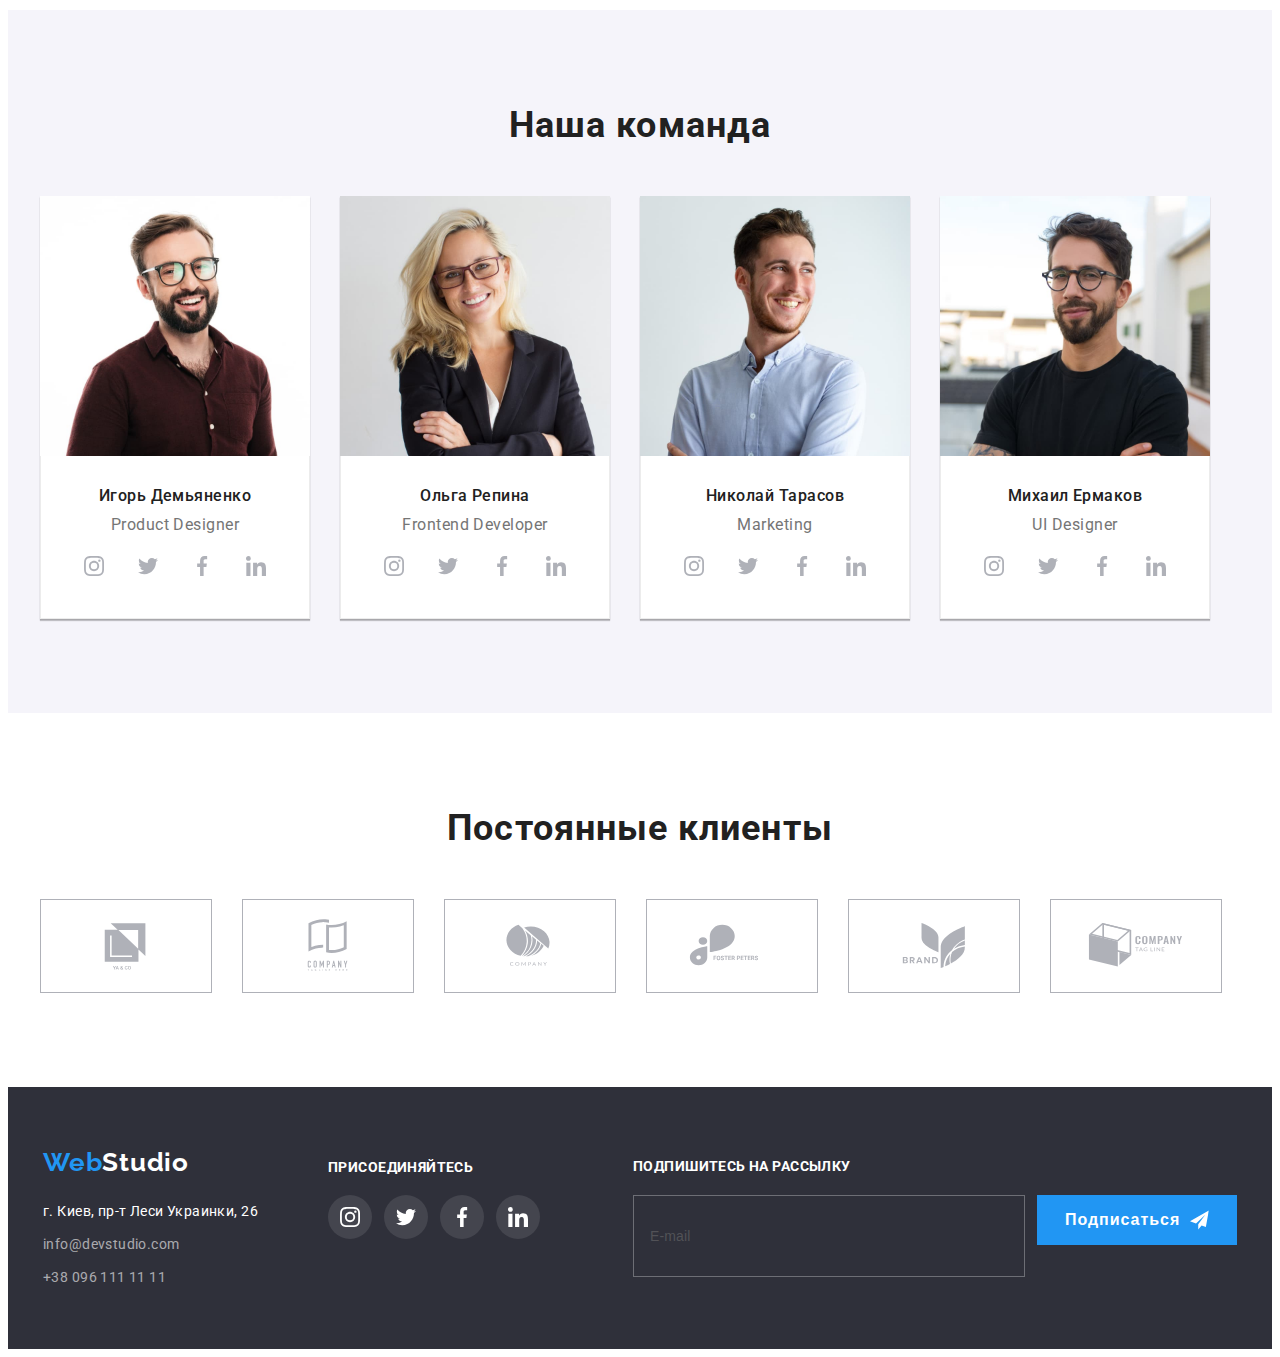
==== commit c12f8c7a: "окончательная стилизация подписки" ====
--- a/index.html
+++ b/index.html
@@ -43,16 +43,17 @@
         <ul class="header-address list">
           <li class="address-item">
             <a class="link header-email" href="mailto:info@devstudio.com">
-              <svg class="icon-mail" width="16px" height="12px"">
-                <use href="./images/icons.svg#icon-envelope"></use>
-                </svg>info@devstudio.com</a>
+              <svg class="icon-mail" width="16px" height="12px">
+                <use href="./images/icons.svg#icon-envelope"></use></svg
+              >info@devstudio.com</a
+            >
           </li>
           <li class="address-item">
             <a class="link header-phone" href="tel:+380961111111">
-              <svg class="icon-phone" width="10px" height="16px"">
-                <use href="./images/icons.svg#icon-smartphone"></use>
-                </svg>+38 096 111 11 11
-                </a>
+              <svg class="icon-phone" width="10px" height="16px">
+                <use href="./images/icons.svg#icon-smartphone"></use></svg
+              >+38 096 111 11 11
+            </a>
           </li>
         </ul>
       </div>
@@ -63,7 +64,9 @@
       <section class="hero">
         <div class="conteiner hero-conteiner">
           <h1 class="hero-title">Эффективные решения для вашего бизнеса</h1>
-          <button class="hero-btn" type="button" data-modal-open>Заказать услугу</button>
+          <button class="hero-btn" type="button" data-modal-open>
+            Заказать услугу
+          </button>
         </div>
       </section>
 
@@ -185,41 +188,53 @@
                 <p class="team-desc">Product Designer</p>
                 <ul class="team-icon-list list">
                   <li class="team-icon-item">
-                    <a class="team-link" href=""
-                     target="_blank"
-                  rel="noreferrer noopener"
-                  aria-label="instagram">
-                  <svg class="team-icon" width="20px" height="20px">
+                    <a
+                      class="team-link"
+                      href=""
+                      target="_blank"
+                      rel="noreferrer noopener"
+                      aria-label="instagram"
+                    >
+                      <svg class="team-icon" width="20px" height="20px">
                         <use href="./images/icons.svg#icon-instagram"></use>
                       </svg>
                     </a>
                   </li>
                   <li class="team-icon-item">
-                    <a class="team-link" href=""
-                     target="_blank"
-                  rel="noreferrer noopener"
-                  aria-label="twitter">
-                  <svg class="team-icon" width="20px" height="20px">
+                    <a
+                      class="team-link"
+                      href=""
+                      target="_blank"
+                      rel="noreferrer noopener"
+                      aria-label="twitter"
+                    >
+                      <svg class="team-icon" width="20px" height="20px">
                         <use href="./images/icons.svg#icon-twitter"></use>
                       </svg>
                     </a>
                   </li>
                   <li class="team-icon-item">
-                    <a class="team-link" href=""
-                     target="_blank"
-                  rel="noreferrer noopener"
-                  aria-label="facebook">
-                  <svg class="team-icon" width="20px" height="20px">
+                    <a
+                      class="team-link"
+                      href=""
+                      target="_blank"
+                      rel="noreferrer noopener"
+                      aria-label="facebook"
+                    >
+                      <svg class="team-icon" width="20px" height="20px">
                         <use href="./images/icons.svg#icon-facebook"></use>
                       </svg>
                     </a>
                   </li>
                   <li class="team-icon-item">
-                    <a class="team-link" href=""
-                     target="_blank"
-                  rel="noreferrer noopener"
-                  aria-label="linkedin">
-                  <svg class="team-icon" width="20px" height="20px">
+                    <a
+                      class="team-link"
+                      href=""
+                      target="_blank"
+                      rel="noreferrer noopener"
+                      aria-label="linkedin"
+                    >
+                      <svg class="team-icon" width="20px" height="20px">
                         <use href="./images/icons.svg#icon-linkedin"></use>
                       </svg>
                     </a>
@@ -238,43 +253,55 @@
               <div class="team-wrapper">
                 <h3 class="team-subtitle">Ольга Репина</h3>
                 <p class="team-desc">Frontend Developer</p>
-                 <ul class="team-icon-list list">
-                  <li class="team-icon-item">
-                    <a class="team-link" href=""
-                     target="_blank"
-                  rel="noreferrer noopener"
-                  aria-label="instagram">
-                  <svg class="team-icon" width="20px" height="20px">
+                <ul class="team-icon-list list">
+                  <li class="team-icon-item">
+                    <a
+                      class="team-link"
+                      href=""
+                      target="_blank"
+                      rel="noreferrer noopener"
+                      aria-label="instagram"
+                    >
+                      <svg class="team-icon" width="20px" height="20px">
                         <use href="./images/icons.svg#icon-instagram"></use>
                       </svg>
                     </a>
                   </li>
                   <li class="team-icon-item">
-                    <a class="team-link" href=""
-                     target="_blank"
-                  rel="noreferrer noopener"
-                  aria-label="twitter">
-                  <svg class="team-icon" width="20px" height="20px">
+                    <a
+                      class="team-link"
+                      href=""
+                      target="_blank"
+                      rel="noreferrer noopener"
+                      aria-label="twitter"
+                    >
+                      <svg class="team-icon" width="20px" height="20px">
                         <use href="./images/icons.svg#icon-twitter"></use>
                       </svg>
                     </a>
                   </li>
                   <li class="team-icon-item">
-                    <a class="team-link" href=""
-                     target="_blank"
-                  rel="noreferrer noopener"
-                  aria-label="facebook">
-                  <svg class="team-icon" width="20px" height="20px">
+                    <a
+                      class="team-link"
+                      href=""
+                      target="_blank"
+                      rel="noreferrer noopener"
+                      aria-label="facebook"
+                    >
+                      <svg class="team-icon" width="20px" height="20px">
                         <use href="./images/icons.svg#icon-facebook"></use>
                       </svg>
                     </a>
                   </li>
                   <li class="team-icon-item">
-                    <a class="team-link" href=""
-                     target="_blank"
-                  rel="noreferrer noopener"
-                  aria-label="linkedin">
-                  <svg class="team-icon" width="20px" height="20px">
+                    <a
+                      class="team-link"
+                      href=""
+                      target="_blank"
+                      rel="noreferrer noopener"
+                      aria-label="linkedin"
+                    >
+                      <svg class="team-icon" width="20px" height="20px">
                         <use href="./images/icons.svg#icon-linkedin"></use>
                       </svg>
                     </a>
@@ -295,41 +322,51 @@
                 <p class="team-desc">Marketing</p>
                 <ul class="team-icon-list list">
                   <li class="team-icon-item">
-                    <a class="team-link" href=""
-                     target="_blank"
-                  rel="noreferrer noopener"
-                  aria-label="instagram"
+                    <a
+                      class="team-link"
+                      href=""
+                      target="_blank"
+                      rel="noreferrer noopener"
+                      aria-label="instagram"
                       ><svg class="team-icon" width="20px" height="20px">
                         <use href="./images/icons.svg#icon-instagram"></use>
                       </svg>
                     </a>
                   </li>
                   <li class="team-icon-item">
-                    <a class="team-link" href=""
-                     target="_blank"
-                  rel="noreferrer noopener"
-                  aria-label="twitter">
-                  <svg class="team-icon" width="20px" height="20px">
+                    <a
+                      class="team-link"
+                      href=""
+                      target="_blank"
+                      rel="noreferrer noopener"
+                      aria-label="twitter"
+                    >
+                      <svg class="team-icon" width="20px" height="20px">
                         <use href="./images/icons.svg#icon-twitter"></use>
                       </svg>
                     </a>
                   </li>
                   <li class="team-icon-item">
-                    <a class="team-link" href=""
-                     target="_blank"
-                  rel="noreferrer noopener"
-                  aria-label="facebook"
+                    <a
+                      class="team-link"
+                      href=""
+                      target="_blank"
+                      rel="noreferrer noopener"
+                      aria-label="facebook"
                       ><svg class="team-icon" width="20px" height="20px">
                         <use href="./images/icons.svg#icon-facebook"></use>
                       </svg>
                     </a>
                   </li>
                   <li class="team-icon-item">
-                    <a class="team-link" href=""
-                     target="_blank"
-                  rel="noreferrer noopener"
-                  aria-label="linkedin">
-                  <svg class="team-icon" width="20px" height="20px">
+                    <a
+                      class="team-link"
+                      href=""
+                      target="_blank"
+                      rel="noreferrer noopener"
+                      aria-label="linkedin"
+                    >
+                      <svg class="team-icon" width="20px" height="20px">
                         <use href="./images/icons.svg#icon-linkedin"></use>
                       </svg>
                     </a>
@@ -348,43 +385,53 @@
               <div class="team-wrapper">
                 <h3 class="team-subtitle">Михаил Ермаков</h3>
                 <p class="team-desc">UI Designer</p>
-                 <ul class="team-icon-list list">
-                  <li class="team-icon-item">
-                    <a class="team-link" href=""
-                     target="_blank"
-                  rel="noreferrer noopener"
-                  aria-label="instagram"
+                <ul class="team-icon-list list">
+                  <li class="team-icon-item">
+                    <a
+                      class="team-link"
+                      href=""
+                      target="_blank"
+                      rel="noreferrer noopener"
+                      aria-label="instagram"
                       ><svg class="team-icon" width="20px" height="20px">
                         <use href="./images/icons.svg#icon-instagram"></use>
                       </svg>
                     </a>
                   </li>
                   <li class="team-icon-item">
-                    <a class="team-link" href=""
-                     target="_blank"
-                  rel="noreferrer noopener"
-                  aria-label="twitter"
+                    <a
+                      class="team-link"
+                      href=""
+                      target="_blank"
+                      rel="noreferrer noopener"
+                      aria-label="twitter"
                       ><svg class="team-icon" width="20px" height="20px">
                         <use href="./images/icons.svg#icon-twitter"></use>
                       </svg>
                     </a>
                   </li>
                   <li class="team-icon-item">
-                    <a class="team-link" href=""
-                     target="_blank"
-                  rel="noreferrer noopener"
-                  aria-label="facebook">
-                  <svg class="team-icon" width="20px" height="20px">
+                    <a
+                      class="team-link"
+                      href=""
+                      target="_blank"
+                      rel="noreferrer noopener"
+                      aria-label="facebook"
+                    >
+                      <svg class="team-icon" width="20px" height="20px">
                         <use href="./images/icons.svg#icon-facebook"></use>
                       </svg>
                     </a>
                   </li>
                   <li class="team-icon-item">
-                    <a class="team-link" href=""
-                     target="_blank"
-                  rel="noreferrer noopener"
-                  aria-label="linkedin">
-                  <svg class="team-icon" width="20px" height="20px">
+                    <a
+                      class="team-link"
+                      href=""
+                      target="_blank"
+                      rel="noreferrer noopener"
+                      aria-label="linkedin"
+                    >
+                      <svg class="team-icon" width="20px" height="20px">
                         <use href="./images/icons.svg#icon-linkedin"></use>
                       </svg>
                     </a>
@@ -403,75 +450,74 @@
         <h2 class="clients-tittle">Постоянные клиенты</h2>
         <ul class="clients-list list">
           <li class="clients-item">
-            <a class="clients-icon" href=""
-             target="_blank"
-                  rel="noreferrer noopener"
-                  aria-label="logo-company1"
+            <a
+              class="clients-icon"
+              href=""
+              target="_blank"
+              rel="noreferrer noopener"
+              aria-label="logo-company1"
               ><svg class="clients-link" width="106px" height="60px">
-                <use
-                  href="./images/icons.svg#icon-logo-company1" 
-                  
-                ></use>
+                <use href="./images/icons.svg#icon-logo-company1"></use>
               </svg>
             </a>
           </li>
           <li class="clients-item">
-            <a class="clients-icon" href=""
-             target="_blank"
-                  rel="noreferrer noopener"
-                  aria-label="logo-company2"
-              ><svg class="clients-link"  width="106px" height="60px">
-                <use
-                  href="./images/icons.svg#icon-logo-company2"
-                ></use>
+            <a
+              class="clients-icon"
+              href=""
+              target="_blank"
+              rel="noreferrer noopener"
+              aria-label="logo-company2"
+              ><svg class="clients-link" width="106px" height="60px">
+                <use href="./images/icons.svg#icon-logo-company2"></use>
               </svg>
             </a>
           </li>
           <li class="clients-item">
-            <a class="clients-icon" href=""
-             target="_blank"
-                  rel="noreferrer noopener"
-                  aria-label="logo-company3"
-              ><svg class="clients-link"  width="106px" height="60px">
-                <use
-                  href="./images/icons.svg#icon-logo-company3"
-                ></use>
+            <a
+              class="clients-icon"
+              href=""
+              target="_blank"
+              rel="noreferrer noopener"
+              aria-label="logo-company3"
+              ><svg class="clients-link" width="106px" height="60px">
+                <use href="./images/icons.svg#icon-logo-company3"></use>
               </svg>
             </a>
           </li>
           <li class="clients-item">
-            <a class="clients-icon" href=""
-             target="_blank"
-                  rel="noreferrer noopener"
-                  aria-label="logo-company4"
-              ><svg class="clients-link"  width="106px" height="60px">
-                <use
-                  href="./images/icons.svg#icon-logo-company4"
-                ></use>
+            <a
+              class="clients-icon"
+              href=""
+              target="_blank"
+              rel="noreferrer noopener"
+              aria-label="logo-company4"
+              ><svg class="clients-link" width="106px" height="60px">
+                <use href="./images/icons.svg#icon-logo-company4"></use>
               </svg>
             </a>
           </li>
           <li class="clients-item">
-            <a class="clients-icon" href=""
-             target="_blank"
-                  rel="noreferrer noopener"
-                  aria-label="logo-company5"
-              ><svg class="clients-link"  width="106px" height="60px">
-                <use
-                  href="./images/icons.svg#icon-logo-company5"
-                ></use>
+            <a
+              class="clients-icon"
+              href=""
+              target="_blank"
+              rel="noreferrer noopener"
+              aria-label="logo-company5"
+              ><svg class="clients-link" width="106px" height="60px">
+                <use href="./images/icons.svg#icon-logo-company5"></use>
               </svg>
             </a>
           </li>
           <li class="clients-item">
-            <a class="clients-icon" href=""
-             target="_blank"
-                  rel="noreferrer noopener"
-                  aria-label="logo-company6"
-              ><svg class="clients-link"  width="106px" height="60px">
-                <use
-                  href="./images/icons.svg#icon-logo-company6"
-                ></use>
+            <a
+              class="clients-icon"
+              href=""
+              target="_blank"
+              rel="noreferrer noopener"
+              aria-label="logo-company6"
+              ><svg class="clients-link" width="106px" height="60px">
+                <use href="./images/icons.svg#icon-logo-company6"></use>
               </svg>
             </a>
           </li>
@@ -484,23 +530,28 @@
       <div class="footer-conteiner conteiner">
         <div class="footer-left-side">
           <a href="/" class="link footer-logo">
-            <span class="logo-title">Web</span>Studio</a>
+            <span class="logo-title">Web</span>Studio</a
+          >
           <address class="footer-address">
             <ul class="footer-list list">
               <li class="footer-item">
-                <a class="link footer-map"
+                <a
+                  class="link footer-map"
                   href="https://goo.gl/maps/JHtLggVv29iKPNGR7"
                   target="_blank"
                   rel="noreferrer noopener"
-                  >г. Киев, пр-т Леси Украинки, 26</a>
+                  >г. Киев, пр-т Леси Украинки, 26</a
+                >
               </li>
               <li class="footer-item">
                 <a class="link footer-mail" href="mailto:info@devstudio.com"
-                  >info@devstudio.com</a>
+                  >info@devstudio.com</a
+                >
               </li>
               <li class="footer-item">
                 <a class="link footer-phone" href="tel:+380961111111"
-                  >+38 096 111 11 11</a>
+                  >+38 096 111 11 11</a
+                >
               </li>
             </ul>
           </address>
@@ -510,40 +561,52 @@
           <p class="footer-subtitle">присоединяйтесь</p>
           <ul class="footer-icon-list list">
             <li class="footer-icon-item">
-              <a class="footer-link" href=""
-               target="_blank"
-                  rel="noreferrer noopener"
-                  aria-label="instagram">
+              <a
+                class="footer-link"
+                href=""
+                target="_blank"
+                rel="noreferrer noopener"
+                aria-label="instagram"
+              >
                 <svg class="footer-icon" width="20px" height="20px">
                   <use href="./images/icons.svg#icon-instagram"></use>
                 </svg>
               </a>
             </li>
             <li class="footer-icon-item">
-              <a class="footer-link" href=""
-               target="_blank"
-                  rel="noreferrer noopener"
-                  aria-label="twitter">
+              <a
+                class="footer-link"
+                href=""
+                target="_blank"
+                rel="noreferrer noopener"
+                aria-label="twitter"
+              >
                 <svg class="footer-icon" width="20px" height="20px">
                   <use href="./images/icons.svg#icon-twitter"></use>
                 </svg>
               </a>
             </li>
             <li class="footer-icon-item">
-              <a class="footer-link" href=""
-               target="_blank"
-                  rel="noreferrer noopener"
-                  aria-label="facebook">
+              <a
+                class="footer-link"
+                href=""
+                target="_blank"
+                rel="noreferrer noopener"
+                aria-label="facebook"
+              >
                 <svg class="footer-icon" width="20px" height="20px">
                   <use href="./images/icons.svg#icon-facebook"></use>
                 </svg>
               </a>
             </li>
             <li class="footer-icon-item">
-              <a class="footer-link" href=""
-              target="_blank"
-                  rel="noreferrer noopener"
-                  aria-label="linkedin">
+              <a
+                class="footer-link"
+                href=""
+                target="_blank"
+                rel="noreferrer noopener"
+                aria-label="linkedin"
+              >
                 <svg class="footer-icon" width="20px" height="20px">
                   <use href="./images/icons.svg#icon-linkedin"></use>
                 </svg>
@@ -552,17 +615,22 @@
           </ul>
         </div>
 
-       <div class="footer-subscription">
-          <b class="subscription-title">Подпишитесь на рассылку</b>
+        <div class="footer-subscription">
+          <p class="subscription-title">Подпишитесь на рассылку</p>
           <form class="form-subscription">
-            <label class="form-subscription-field">
-              <input  class="form-subscription-input" type="email"  name="email" placeholder="E-mail" required>
-              <button class="subscription-btn" type="submit" >
-                 Подписаться
-            <svg class="subsc-btn-send" width="24px" height="24px">
+            <input
+              class="form-subscription-input"
+              type="email"
+              name="email"
+              placeholder="E-mail"
+              required
+            />
+            <button class="subscription-btn" type="submit">
+              Подписаться
+              <svg class="subsc-btn-send" width="24px" height="24px">
                 <use href="./images/icons.svg#send"></use>
-              </svg></button>
-            </label>
+              </svg>
+            </button>
           </form>
         </div>
       </div>
@@ -571,42 +639,63 @@
     <div class="backdrop is-hidden" data-modal>
       <div class="modal">
         <button class="close-btn" type="button" data-modal-close>
-           <svg class="close-icon" width="18px" height="18px">
-          <use href="./images/icons.svg#close"></use>
-        </svg>
+          <svg class="close-icon" width="18px" height="18px">
+            <use href="./images/icons.svg#close"></use>
+          </svg>
         </button>
-        <h2 class="modal-title">Оставьте свои данные, мы вам перезвоним</h2>
+        <strong class="modal-title"
+          >Оставьте свои данные, мы вам перезвоним</strong
+        >
         <form class="form">
           <label class="form-field">
-            <p class="form-lable">Имя</p> 
-             <input class="form-input" type="text" name="name" required placeholder=" ">
-              <svg class="form-icon" width="18" height="18">
-                <use href="./images/icons.svg#person"></use>
-              </svg>
-           </label>
-
-            <label class="form-field">
-              <p class="form-lable">Телефон</p> 
-            <input class="form-input" type="tel" name="tel" required placeholder=" ">
+            <span class="form-lable">Имя</span>
+            <input class="form-input" type="text" name="name" required />
             <svg class="form-icon" width="18" height="18">
-                <use href="./images/icons.svg#phone-modal"></use>
-              </svg>
-            </label>
-
-            <label class="form-field">
-              <p class="form-lable">Почта</p> 
-             <input class="form-input" type="email" name="email" required placeholder=" ">
+              <use href="./images/icons.svg#person"></use>
+            </svg>
+          </label>
+
+          <label class="form-field">
+            <span class="form-lable">Телефон</span>
+            <input class="form-input" type="tel" name="tel" required />
             <svg class="form-icon" width="18" height="18">
-                <use href="./images/icons.svg#email"></use>
-              </svg>
-            </label>
-
-            <label class="form-field">
-    <p class="form-lable">Комментарий</p> 
-    <textarea name="comment" rows="5" placeholder="Введите текст"></textarea>
-  </label>
-
-          
+              <use href="./images/icons.svg#phone-modal"></use>
+            </svg>
+          </label>
+
+          <label class="form-field">
+            <span class="form-lable">Почта</span>
+            <input class="form-input" type="email" name="email" required />
+            <svg class="form-icon" width="18" height="18">
+              <use href="./images/icons.svg#email"></use>
+            </svg>
+          </label>
+
+          <label class="form-field">
+            <span class="form-lable">Комментарий</span>
+            <textarea
+              name="comment"
+              rows="6"
+              placeholder="Введите текст"
+            ></textarea>
+          </label>
+
+          <label class="form-checkbox">
+            <input
+              class="checkbox"
+              type="checkbox"
+              name="policy"
+              value="policy"
+              required
+            />
+            <svg class="checkbox-icon" width="16" height="15">
+              <use href="./images/icons.svg#check"></use>
+            </svg>
+            <span class="policy-dsc">Соглашаюсь с рассылкой и принимаю</span>
+            <a class="link-policy" href="">Условия договора</a>
+          </label>
+
+          <button class="form-btn">Отправить</button>
         </form>
       </div>
     </div>
--- a/css/styles.css
+++ b/css/styles.css
@@ -473,8 +473,9 @@
 }
 .footer-conteiner {
   display: flex;
-  gap: 70px;
-}
+  justify-content: center;
+}
+
 .footer-left-side {
   margin-right: 70px;
 }
@@ -544,11 +545,12 @@
 }
 .footer-right-side {
   padding-top: 12px;
+  margin-right: 93px;
 }
 
 .footer-icon-list {
   display: flex;
-  gap: 10px;
+  gap: 12px;
 }
 .footer-link {
   fill: var(--secondary-text-coor);
@@ -574,8 +576,8 @@
 
 .footer-subscription {
   display: inline-block;
-  margin-left: 93px;
-}
+}
+
 .subscription-title {
   display: inline-block;
   margin-bottom: 20px;
@@ -589,17 +591,36 @@
   color: var(--main-color);
 }
 
-.form-subscription-field {
+.form-subscription {
   display: flex;
   gap: 12px;
 }
 
 .form-subscription-input {
   width: 358px;
+  height: 50px;
   padding: 15px 16px;
+  outline: none;
   background-color: transparent;
   border: 1px solid rgba(255, 255, 255, 0.3);
   color: var(--main-color);
+
+  transition: border 250ms cubic-bezier(0.4, 0, 0.2, 1);
+}
+
+.form-subscription-input:-webkit-autofill,
+.form-subscription-inpu:-webkit-autofill:hover,
+.form-subscription-inpu:-webkit-autofill:focus {
+  -webkit-text-fill-color: var(--main-color);
+  -webkit-autofill: 0 0 0px 1000px #000 inset;
+
+  transition: background-color 250s ease-in-out 0s;
+}
+
+.form-subscription-input:hover,
+.form-subscription-input:focus {
+  border: 1px solid var(--accent-color);
+  background-color: transparent;
 }
 
 .subscription-btn {
@@ -608,7 +629,7 @@
   align-items: center;
   width: 200px;
   height: 50px;
-  padding: 10px 25px;
+  padding: 10px 28px;
   cursor: pointer;
 
   font-weight: 700;
@@ -769,6 +790,74 @@
   fill: var(--accent-color);
 }
 
+.form-checkbox {
+  display: flex;
+
+  margin-top: 20px;
+  margin-bottom: 30px;
+  align-items: center;
+  justify-content: center;
+}
+
+.checkbox {
+  width: 1px;
+  height: 1px;
+  overflow: hidden;
+  border: 0;
+  padding: 0;
+  clip: rect(0 0 0 0);
+  clip-path: inset(50%);
+  margin-top: -1px;
+  margin-left: -1px;
+  margin-right: -9px;
+  margin-bottom: -15px;
+}
+.checkbox-icon {
+  border: 2px solid var(--primary-text-color);
+  border-radius: 2px;
+  margin-right: 7px;
+}
+
+.checkbox:checked + .checkbox-icon {
+  background-color: var(--accent-color);
+  background-origin: border-box;
+  border: none;
+}
+
+.policy-dsc {
+  margin-right: 5px;
+  font-weight: 400;
+  font-size: 14px;
+  line-height: 1.72;
+  letter-spacing: 0.03em;
+  color: var(--secondary-text-coor);
+}
+
+.link-policy {
+  font-size: 14px;
+  line-height: 24px;
+  letter-spacing: 0.03em;
+  color: var(--accent-color);
+}
+
+.form-btn {
+  display: block;
+  margin: auto;
+  background-color: var(--accent-color);
+  border: none;
+  cursor: pointer;
+  border-radius: 4px;
+
+  width: 200px;
+  height: 50px;
+  font-weight: 700;
+  font-size: 16px;
+  line-height: 1.88;
+  letter-spacing: 0.06em;
+  color: var(--main-color);
+  box-shadow: 0px 4px 4px rgba(0, 0, 0, 0.15);
+}
+
 /* Стили для portfolio */
 /* Heder и  footer такие же как и на главной странице */
 
